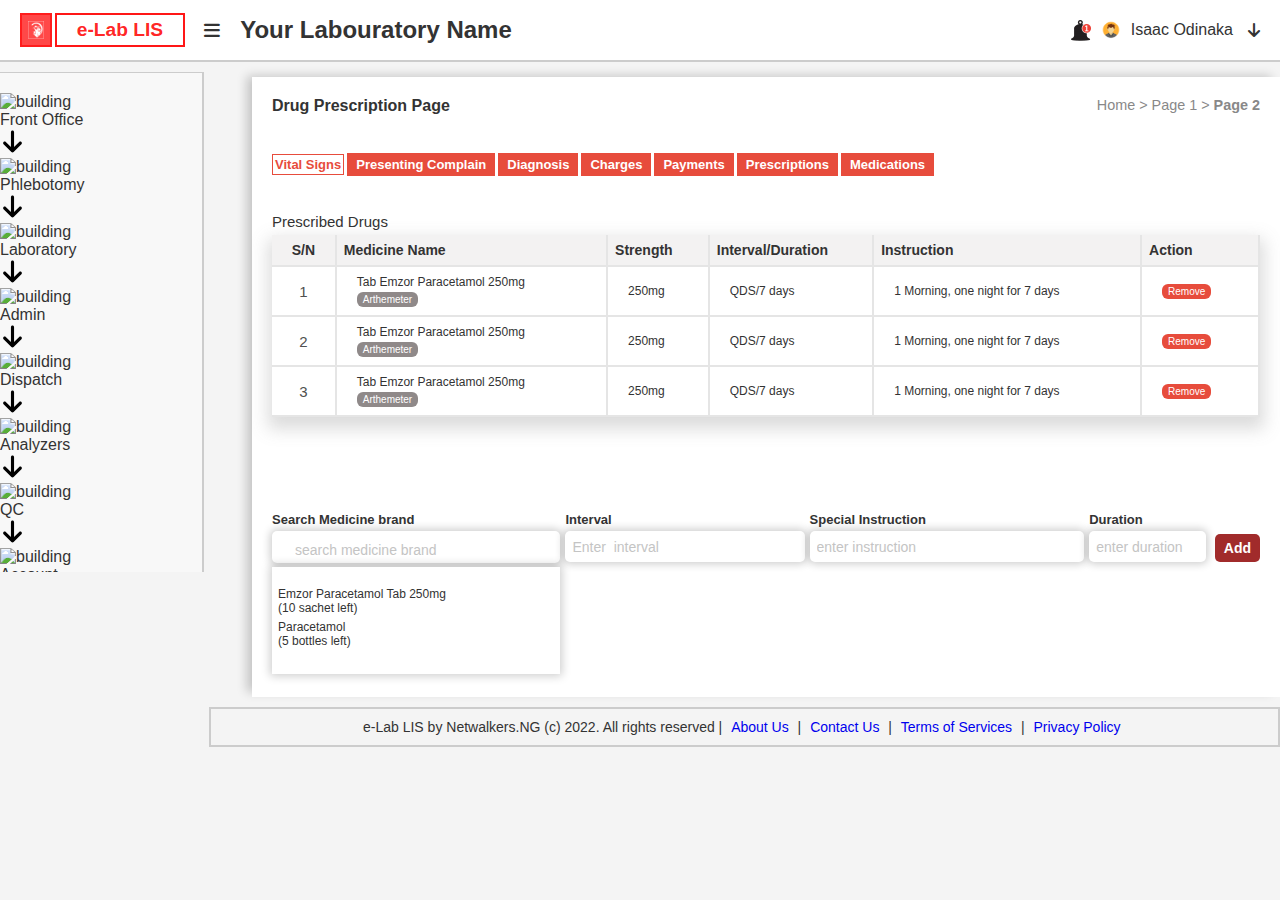
==== index.html @ 452c2407 "now" ====
<!DOCTYPE html>
<html lang="en">
<head>
    <meta charset="UTF-8">
    <meta name="viewport" content="width=device-width, initial-scale=1.0">
    <title>e-Lab LIS</title>
    <!-- FontAwesome icons -->
    <link rel="stylesheet" href="https://cdnjs.cloudflare.com/ajax/libs/font-awesome/6.0.0-beta3/css/all.min.css">
    <!-- Custom CSS -->
    <link rel="stylesheet" href="styles.css">
</head>
<body>
  <!-- Header section -->
    <header> 
        <div class="logo">
            <img src="images/logo box white.png" class="img">
            <span class="span">e-Lab LIS</span>
            <i class="fas fa-bars"></i>
            <div class="lab-name">Your Labouratory Name</div>
        </div>
        <div class="user-profile">
            <img src="images/bell.png" class="user-icon">
            <img src="images/avater.png" class="user-icon">
            <span class="user-name">Isaac Odinaka</span>
            <i class="fas fa-arrow-down"></i>
        </div>
    </header>

    <!-- Main container -->
    <div class="container">
      <!-- Sidebar navigation -->
        
        <!-- <aside>
            <nav>
                <ul>
                    <li>
                      <i class="fas fa-building"></i>
                      <a href="#">Front Office</a>
                      <i class="fas fa-arrow-down"></i>
                    </li>
                    <li>
                      <i class="fas fa-vector-square"></i>
                      <a href="#">Phlebotomy</a>
                        <i class="fas fa-arrow-down"></i>
                    </li>
                    <li>
                        <i class="fas fa-flask"></i>
                        <a href="#">Laboratory</a>
                        <i class="fas fa-arrow-down"></i>
                    </li>
                    <li>
                      <i class="fas fa-book-open"></i>
                      <a href="#">Admin</a>
                      <i class="fas fa-arrow-down"></i>
                    </li>
                    <li>
                      <i class="fas fa-motorcycle"></i>
                      <a href="#">Dispatch</a>
                      <i class="fas fa-arrow-down"></i>
                    </li>
                    <li>
                      <i class="fas fa-microscope"></i>
                      <a href="#">Analyzers</a>
                      <i class="fas fa-arrow-down"></i>
                    </li>
                    <li>
                      <i class="fas fa-check-double"></i>
                      <a href="#">QC</a>
                      <i class="fas fa-arrow-down"></i>
                    </li>
                    <li>
                      <i class="far fa-money-bill-alt"></i>
                      <a href="#">Account</a>
                      <i class="fas fa-arrow-down"></i>
                    </li>
                    <li>
                      <i class="fas fa-archive"></i>
                      <a href="#">Inventory</a>
                      <i class="fas fa-arrow-up"></i>
                    </li>
                </ul>
            </nav>
        </aside> -->
          
        <aside>
          <div class="nav-content">
            <div>
              <img src="./assets/building.svg" alt="building" />
              <p>Front Office</p>
            </div>
            <svg
              xmlns="http://www.w3.org/2000/svg"
              viewBox="0 0 384 512"
              width="25px"
              height="25px"
            >
              <path
                d="M169.4 470.6c12.5 12.5 32.8 12.5 45.3 0l160-160c12.5-12.5 12.5-32.8 0-45.3s-32.8-12.5-45.3 0L224 370.8 224 64c0-17.7-14.3-32-32-32s-32 14.3-32 32l0 306.7L54.6 265.4c-12.5-12.5-32.8-12.5-45.3 0s-12.5 32.8 0 45.3l160 160z"
              />
            </svg>
          </div>
          <div class="nav-content">
            <div>
              <img src="./assets/needle.svg" alt="building" />
              <p>Phlebotomy</p>
            </div>
            <svg
              xmlns="http://www.w3.org/2000/svg"
              viewBox="0 0 384 512"
              width="25px"
              height="25px"
            >
              <path
                d="M169.4 470.6c12.5 12.5 32.8 12.5 45.3 0l160-160c12.5-12.5 12.5-32.8 0-45.3s-32.8-12.5-45.3 0L224 370.8 224 64c0-17.7-14.3-32-32-32s-32 14.3-32 32l0 306.7L54.6 265.4c-12.5-12.5-32.8-12.5-45.3 0s-12.5 32.8 0 45.3l160 160z"
              />
            </svg>
          </div>
          <div class="nav-content">
            <div>
              <img src="./assets/flask-solid 1.svg" alt="building" />
              <p>Laboratory</p>
            </div>
            <svg
              xmlns="http://www.w3.org/2000/svg"
              viewBox="0 0 384 512"
              width="25px"
              height="25px"
            >
              <path
                d="M169.4 470.6c12.5 12.5 32.8 12.5 45.3 0l160-160c12.5-12.5 12.5-32.8 0-45.3s-32.8-12.5-45.3 0L224 370.8 224 64c0-17.7-14.3-32-32-32s-32 14.3-32 32l0 306.7L54.6 265.4c-12.5-12.5-32.8-12.5-45.3 0s-12.5 32.8 0 45.3l160 160z"
              />
            </svg>
          </div>
          <div class="nav-content">
            <div>
              <img src="./assets/book-open-solid 1.svg" alt="building" />
              <p>Admin</p>
            </div>
            <svg
              xmlns="http://www.w3.org/2000/svg"
              viewBox="0 0 384 512"
              width="25px"
              height="25px"
            >
              <path
                d="M169.4 470.6c12.5 12.5 32.8 12.5 45.3 0l160-160c12.5-12.5 12.5-32.8 0-45.3s-32.8-12.5-45.3 0L224 370.8 224 64c0-17.7-14.3-32-32-32s-32 14.3-32 32l0 306.7L54.6 265.4c-12.5-12.5-32.8-12.5-45.3 0s-12.5 32.8 0 45.3l160 160z"
              />
            </svg>
          </div>
          <div class="nav-content">
            <div>
              <img src="./assets/motorcycle-solid (1) 1.svg" alt="building" />
              <p>Dispatch</p>
            </div>
            <svg
              xmlns="http://www.w3.org/2000/svg"
              viewBox="0 0 384 512"
              width="25px"
              height="25px"
            >
              <path
                d="M169.4 470.6c12.5 12.5 32.8 12.5 45.3 0l160-160c12.5-12.5 12.5-32.8 0-45.3s-32.8-12.5-45.3 0L224 370.8 224 64c0-17.7-14.3-32-32-32s-32 14.3-32 32l0 306.7L54.6 265.4c-12.5-12.5-32.8-12.5-45.3 0s-12.5 32.8 0 45.3l160 160z"
              />
            </svg>
          </div>
          <div class="nav-content">
            <div>
              <img src="./assets/microscope-solid 1.svg" alt="building" />
              <p>Analyzers</p>
            </div>
            <svg
              xmlns="http://www.w3.org/2000/svg"
              viewBox="0 0 384 512"
              width="25px"
              height="25px"
            >
              <path
                d="M169.4 470.6c12.5 12.5 32.8 12.5 45.3 0l160-160c12.5-12.5 12.5-32.8 0-45.3s-32.8-12.5-45.3 0L224 370.8 224 64c0-17.7-14.3-32-32-32s-32 14.3-32 32l0 306.7L54.6 265.4c-12.5-12.5-32.8-12.5-45.3 0s-12.5 32.8 0 45.3l160 160z"
              />
            </svg>
          </div>
          <div class="nav-content">
            <div>
              <img src="./assets/check-double-solid 1.svg" alt="building" />
              <p>QC</p>
            </div>
            <svg
              xmlns="http://www.w3.org/2000/svg"
              viewBox="0 0 384 512"
              width="25px"
              height="25px"
            >
              <path
                d="M169.4 470.6c12.5 12.5 32.8 12.5 45.3 0l160-160c12.5-12.5 12.5-32.8 0-45.3s-32.8-12.5-45.3 0L224 370.8 224 64c0-17.7-14.3-32-32-32s-32 14.3-32 32l0 306.7L54.6 265.4c-12.5-12.5-32.8-12.5-45.3 0s-12.5 32.8 0 45.3l160 160z"
              />
            </svg>
          </div>
          <div class="nav-content">
            <div>
              <img src="./assets/money-bill-alt-regular 1.svg" alt="building" />
              <p>Account</p>
            </div>
            <svg
              xmlns="http://www.w3.org/2000/svg"
              viewBox="0 0 384 512"
              width="25px"
              height="25px"
            >
              <path
                d="M169.4 470.6c12.5 12.5 32.8 12.5 45.3 0l160-160c12.5-12.5 12.5-32.8 0-45.3s-32.8-12.5-45.3 0L224 370.8 224 64c0-17.7-14.3-32-32-32s-32 14.3-32 32l0 306.7L54.6 265.4c-12.5-12.5-32.8-12.5-45.3 0s-12.5 32.8 0 45.3l160 160z"
              />
            </svg>
          </div>
          <div class="nav-content">
            <div>
              <img src="./assets/archive-solid 1.svg" alt="building" />
              <p>Inventory</p>
            </div>
            <svg xmlns="http://www.w3.org/2000/svg" viewBox="0 0 384 512">
              <path
                d="M214.6 41.4c-12.5-12.5-32.8-12.5-45.3 0l-160 160c-12.5 12.5-12.5 32.8 0 45.3s32.8 12.5 45.3 0L160 141.2 160 448c0 17.7 14.3 32 32 32s32-14.3 32-32l0-306.7L329.4 246.6c12.5 12.5 32.8 12.5 45.3 0s12.5-32.8 0-45.3l-160-160z"
              />
            </svg>
          </div>
          <div class="bar"></div>
        </aside>

        <!-- Main content -->
        <main>
          <div class="content">
            <h1>Drug Prescription Page</h1>
            <div class="breadcrumb">
              <span>Home > Page 1 > </span><strong>Page 2</strong>
            </div>
          </div>

          <div class="select-options">
            <button>Vital Signs</button>
            <button>Presenting Complain</button>
            <button>Diagnosis</button>
            <button>Charges</button>
            <button>Payments</button>
            <button>Prescriptions</button>
            <button>Medications</button>
          </div>
  
          <div class="drug-table">
            <h4>Prescribed Drugs</h4>
            <table>
              <tr>
                <th>S/N</th>
                <th>Medicine Name</th>
                <th>Strength</th>
                <th>Interval/Duration</th>
                <th>Instruction</th>
                <th>Action</th>
              </tr>
              <tr>
                <td>1</td>
                <td class="medicine-name">
                  <p>Tab Emzor Paracetamol 250mg</p>
                  <button>Arthemeter</button>
                </td>
                <td>250mg</td>
                <td>QDS/7 days</td>
                <td>1 Morning, one night for 7 days</td>
                <td class="action">
                  <button>Remove</button>
                </td>
              </tr>
              <tr>
                <td>2</td>
                <td class="medicine-name">
                  <p>Tab Emzor Paracetamol 250mg</p>
                  <button>Arthemeter</button>
                </td>
                <td>250mg</td>
                <td>QDS/7 days</td>
                <td>1 Morning, one night for 7 days</td>
                <td class="action">
                  <button>Remove</button>
                </td>
              </tr>
              <tr>
                <td>3</td>
                <td class="medicine-name">
                  <p>Tab Emzor Paracetamol 250mg</p>
                  <button>Arthemeter</button>
                </td>
                <td>250mg</td>
                <td>QDS/7 days</td>
                <td>1 Morning, one night for 7 days</td>
                <td class="action">
                  <button>Remove</button>
                </td>
              </tr>
            </table>
          </div>

          <!-- <div class="add-prescription-form">
              <form>
                <div>
                  <div class="branding">Search Medicine brand</div>
                  <input type="text" placeholder="Search medicine brand" class="input-field-1" />
                  <div class="help-text">
                    <h4>Emzor Paracetamol Tab 250mg</h4>
                    <span>(10 sanchet left)</span>
                  </div>
                </div>
                <div>
                  <div class="branding">Interval</div>
                  <input type="text" placeholder="Enter interval" class="input-field-2" />
                </div>
                <div>
                  <div class="branding">Special Instruction</div>
                  <input type="text" placeholder="enter instruction" class="input-field-3" />
                </div>
                <div>
                  <div class="branding">Duration</div>
                  <input type="text" placeholder="enter brand" class="input-field-4" />
                </div>
                <div class="button">
                  <button type="button" class="add-btn">Add</button>
                </div>
              </form>
          </div> -->
          <div class="add-drug">
            <div>
              <p>Search Medicine brand</p>
              <input type="text" placeholder="search medicine brand" />
              <section>
                <div>
                  <p>Emzor Paracetamol Tab 250mg</p>
                  <p>(10 sachet left)</p>
                </div>
                <div>
                  <p>Paracetamol</p>
                  <p>(5 bottles left)</p>
                </div>
              </section>
            </div>
            <div>
              <p>Interval</p>
              <input type="text" placeholder="Enter  interval" />
            </div>
            <div>
              <p>Special Instruction</p>
              <input type="text" placeholder="enter instruction" />
            </div>
            <div>
              <p>Duration</p>
              <input type="text" placeholder="enter duration" />
            </div>
            <button>Add</button>
          </div>
          
        </main>

    </div>

    
    <footer>
      <p class="about">e-Lab LIS by Netwalkers.NG (c) 2022. All rights reserved | 
          <a href="#">About Us</a> | 
          <a href="#">Contact Us</a> | 
          <a href="#">Terms of Services</a> | 
          <a href="#">Privacy Policy</a>
      </p>
    </footer>
</body>
</html>


<!-- <aside>
  <div class="nav-content">
    <div>
      <img src="./assets/building.svg" alt="building" />
      <p>Front Office</p>
    </div>
    <svg
      xmlns="http://www.w3.org/2000/svg"
      viewBox="0 0 384 512"
      width="25px"
      height="25px"
    >
      <path
        d="M169.4 470.6c12.5 12.5 32.8 12.5 45.3 0l160-160c12.5-12.5 12.5-32.8 0-45.3s-32.8-12.5-45.3 0L224 370.8 224 64c0-17.7-14.3-32-32-32s-32 14.3-32 32l0 306.7L54.6 265.4c-12.5-12.5-32.8-12.5-45.3 0s-12.5 32.8 0 45.3l160 160z"
      />
    </svg>
  </div>
  <div class="nav-content">
    <div>
      <img src="./assets/needle.svg" alt="building" />
      <p>Phlebotomy</p>
    </div>
    <svg
      xmlns="http://www.w3.org/2000/svg"
      viewBox="0 0 384 512"
      width="25px"
      height="25px"
    >
      <path
        d="M169.4 470.6c12.5 12.5 32.8 12.5 45.3 0l160-160c12.5-12.5 12.5-32.8 0-45.3s-32.8-12.5-45.3 0L224 370.8 224 64c0-17.7-14.3-32-32-32s-32 14.3-32 32l0 306.7L54.6 265.4c-12.5-12.5-32.8-12.5-45.3 0s-12.5 32.8 0 45.3l160 160z"
      />
    </svg>
  </div>
  <div class="nav-content">
    <div>
      <img src="./assets/flask-solid 1.svg" alt="building" />
      <p>Laboratory</p>
    </div>
    <svg
      xmlns="http://www.w3.org/2000/svg"
      viewBox="0 0 384 512"
      width="25px"
      height="25px"
    >
      <path
        d="M169.4 470.6c12.5 12.5 32.8 12.5 45.3 0l160-160c12.5-12.5 12.5-32.8 0-45.3s-32.8-12.5-45.3 0L224 370.8 224 64c0-17.7-14.3-32-32-32s-32 14.3-32 32l0 306.7L54.6 265.4c-12.5-12.5-32.8-12.5-45.3 0s-12.5 32.8 0 45.3l160 160z"
      />
    </svg>
  </div>
  <div class="nav-content">
    <div>
      <img src="./assets/book-open-solid 1.svg" alt="building" />
      <p>Admin</p>
    </div>
    <svg
      xmlns="http://www.w3.org/2000/svg"
      viewBox="0 0 384 512"
      width="25px"
      height="25px"
    >
      <path
        d="M169.4 470.6c12.5 12.5 32.8 12.5 45.3 0l160-160c12.5-12.5 12.5-32.8 0-45.3s-32.8-12.5-45.3 0L224 370.8 224 64c0-17.7-14.3-32-32-32s-32 14.3-32 32l0 306.7L54.6 265.4c-12.5-12.5-32.8-12.5-45.3 0s-12.5 32.8 0 45.3l160 160z"
      />
    </svg>
  </div>
  <div class="nav-content">
    <div>
      <img src="./assets/motorcycle-solid (1) 1.svg" alt="building" />
      <p>Dispatch</p>
    </div>
    <svg
      xmlns="http://www.w3.org/2000/svg"
      viewBox="0 0 384 512"
      width="25px"
      height="25px"
    >
      <path
        d="M169.4 470.6c12.5 12.5 32.8 12.5 45.3 0l160-160c12.5-12.5 12.5-32.8 0-45.3s-32.8-12.5-45.3 0L224 370.8 224 64c0-17.7-14.3-32-32-32s-32 14.3-32 32l0 306.7L54.6 265.4c-12.5-12.5-32.8-12.5-45.3 0s-12.5 32.8 0 45.3l160 160z"
      />
    </svg>
  </div>
  <div class="nav-content">
    <div>
      <img src="./assets/microscope-solid 1.svg" alt="building" />
      <p>Analyzers</p>
    </div>
    <svg
      xmlns="http://www.w3.org/2000/svg"
      viewBox="0 0 384 512"
      width="25px"
      height="25px"
    >
      <path
        d="M169.4 470.6c12.5 12.5 32.8 12.5 45.3 0l160-160c12.5-12.5 12.5-32.8 0-45.3s-32.8-12.5-45.3 0L224 370.8 224 64c0-17.7-14.3-32-32-32s-32 14.3-32 32l0 306.7L54.6 265.4c-12.5-12.5-32.8-12.5-45.3 0s-12.5 32.8 0 45.3l160 160z"
      />
    </svg>
  </div>
  <div class="nav-content">
    <div>
      <img src="./assets/check-double-solid 1.svg" alt="building" />
      <p>QC</p>
    </div>
    <svg
      xmlns="http://www.w3.org/2000/svg"
      viewBox="0 0 384 512"
      width="25px"
      height="25px"
    >
      <path
        d="M169.4 470.6c12.5 12.5 32.8 12.5 45.3 0l160-160c12.5-12.5 12.5-32.8 0-45.3s-32.8-12.5-45.3 0L224 370.8 224 64c0-17.7-14.3-32-32-32s-32 14.3-32 32l0 306.7L54.6 265.4c-12.5-12.5-32.8-12.5-45.3 0s-12.5 32.8 0 45.3l160 160z"
      />
    </svg>
  </div>
  <div class="nav-content">
    <div>
      <img src="./assets/money-bill-alt-regular 1.svg" alt="building" />
      <p>Account</p>
    </div>
    <svg
      xmlns="http://www.w3.org/2000/svg"
      viewBox="0 0 384 512"
      width="25px"
      height="25px"
    >
      <path
        d="M169.4 470.6c12.5 12.5 32.8 12.5 45.3 0l160-160c12.5-12.5 12.5-32.8 0-45.3s-32.8-12.5-45.3 0L224 370.8 224 64c0-17.7-14.3-32-32-32s-32 14.3-32 32l0 306.7L54.6 265.4c-12.5-12.5-32.8-12.5-45.3 0s-12.5 32.8 0 45.3l160 160z"
      />
    </svg>
  </div>
  <div class="nav-content">
    <div>
      <img src="./assets/archive-solid 1.svg" alt="building" />
      <p>Inventory</p>
    </div>
    <svg xmlns="http://www.w3.org/2000/svg" viewBox="0 0 384 512">
      <path
        d="M214.6 41.4c-12.5-12.5-32.8-12.5-45.3 0l-160 160c-12.5 12.5-12.5 32.8 0 45.3s32.8 12.5 45.3 0L160 141.2 160 448c0 17.7 14.3 32 32 32s32-14.3 32-32l0-306.7L329.4 246.6c12.5 12.5 32.8 12.5 45.3 0s12.5-32.8 0-45.3l-160-160z"
      />
    </svg>
  </div>
  <div class="bar"></div>
</aside> -->

<!-- .nav-content > div {
  display: flex;
  justify-content: flex-start;
  align-items: center;
  gap: 25px;
}
.nav-content > div > img {
  width: 25px;
  object-fit: contain;
}
.nav-content > div > p{
  font: 500 26px "Roboto", sans-serif;
  text-transform: capitalize;
  color: var(--main_color);
}
.nav-content > svg{
  margin-right: 15px;
  width: 20px;
  height: 20px;
  fill: var(--main_color);
}
.nav-content:nth-of-type(9) > div > p {
  text-decoration: underline;
  text-underline-offset: 10px;
  text-decoration-color: var(--tertiary_color);
}
.bar{
  width: 9px;
  height: 547px;
  background-color: var(--secondary_color);
  position: absolute;
  top: 55px;
  right: 7px;
} -->

<!-- <section class="blank-container">
  <div class="blank-heading">
    <svg
      xmlns="http://www.w3.org/2000/svg"
      viewBox="0 0 448 512"
      width="20px"
      height="20px"
      class="sideNav"
    >
      <path
        d="M0 96C0 78.3 14.3 64 32 64l384 0c17.7 0 32 14.3 32 32s-14.3 32-32 32L32 128C14.3 128 0 113.7 0 96zM0 256c0-17.7 14.3-32 32-32l384 0c17.7 0 32 14.3 32 32s-14.3 32-32 32L32 288c-17.7 0-32-14.3-32-32zM448 416c0 17.7-14.3 32-32 32L32 448c-17.7 0-32-14.3-32-32s14.3-32 32-32l384 0c17.7 0 32 14.3 32 32z"
      />
    </svg>
    <p>Drug Prescription Page</p>
    <div>
      <p>Home</p>
      <svg xmlns="http://www.w3.org/2000/svg" viewBox="0 0 448 512">
        <path
          d="M438.6 278.6c12.5-12.5 12.5-32.8 0-45.3l-160-160c-12.5-12.5-32.8-12.5-45.3 0s-12.5 32.8 0 45.3L338.8 224 32 224c-17.7 0-32 14.3-32 32s14.3 32 32 32l306.7 0L233.4 393.4c-12.5 12.5-12.5 32.8 0 45.3s32.8 12.5 45.3 0l160-160z"
        />
      </svg>
      <p>Page 1</p>
      <svg xmlns="http://www.w3.org/2000/svg" viewBox="0 0 448 512">
        <path
          d="M438.6 278.6c12.5-12.5 12.5-32.8 0-45.3l-160-160c-12.5-12.5-32.8-12.5-45.3 0s-12.5 32.8 0 45.3L338.8 224 32 224c-17.7 0-32 14.3-32 32s14.3 32 32 32l306.7 0L233.4 393.4c-12.5 12.5-12.5 32.8 0 45.3s32.8 12.5 45.3 0l160-160z"
        />
      </svg>
      <p>Page 2</p>
    </div>
  </div>
  <div class="select-options">
    <button>Vital Signs</button>
    <button>Presenting Complain</button>
    <button>Diagnosis</button>
    <button>Charges</button>
    <button>Payments</button>
    <button>Prescriptions</button>
    <button>Medications</button>
  </div>
  <div class="drug-table">
    <h4>Prescribed Drugs</h4>
    <table>
      <tr>
        <th>S/N</th>
        <th>Medicine Name</th>
        <th>Strength</th>
        <th>Interval/Duration</th>
        <th>Instruction</th>
        <th>Action</th>
      </tr>
      <tr>
        <td>1</td>
        <td class="medicine-name">
          <p>Tab Emzor Paracetamol 250mg</p>
          <button>Arthemeter</button>
        </td>
        <td>250mg</td>
        <td>QDS/7 days</td>
        <td>1 Morning, one night for 7 days</td>
        <td class="action">
          <button>Remove</button>
        </td>
      </tr>
      <tr>
        <td>2</td>
        <td class="medicine-name">
          <p>Tab Emzor Paracetamol 250mg</p>
          <button>Arthemeter</button>
        </td>
        <td>250mg</td>
        <td>QDS/7 days</td>
        <td>1 Morning, one night for 7 days</td>
        <td class="action">
          <button>Remove</button>
        </td>
      </tr>
      <tr>
        <td>3</td>
        <td class="medicine-name">
          <p>Tab Emzor Paracetamol 250mg</p>
          <button>Arthemeter</button>
        </td>
        <td>250mg</td>
        <td>QDS/7 days</td>
        <td>1 Morning, one night for 7 days</td>
        <td class="action">
          <button>Remove</button>
        </td>
      </tr>
    </table>
  </div>
  <div class="add-drug">
    <div>
      <p>Search Medicine brand</p>
      <input type="text" placeholder="search medicine brand" />
      <section>
        <div>
          <p>Emzor Paracetamol Tab 250mg</p>
          <p>(10 sachet left)</p>
        </div>
        <div>
          <p>Paracetamol</p>
          <p>(5 bottles left)</p>
        </div>
      </section>
    </div>
    <div>
      <p>Interval</p>
      <input type="text" placeholder="Enter  interval" />
    </div>
    <div>
      <p>Special Instruction</p>
      <input type="text" placeholder="enter instruction" />
    </div>
    <div>
      <p>Duration</p>
      <input type="text" placeholder="enter duration" />
    </div>
    <button>Add</button>
  </div>
</section> -->
---- styles.css ----
*{
    margin: 0;
    padding: 0;
    box-sizing: border-box;
}

body {
    font-family: Arial, sans-serif;
    background-color: #f4f4f4;
    color: #333;
    height: fit-content;
}

/* Header section */
header {
    display: flex;
    justify-content: space-between;
    align-items: center;
    padding: 10px 20px;
    background-color: #fff;
    border-bottom: 2px solid #ccc;
}

.logo {
    display: flex;
    align-items: center;
    height: 40px;
}

.logo img.img {
    width: 32px;
    margin-right: 3px;
    border: 2px solid rgba(255, 0, 0, 0.589);
    padding: 6px;
    background-color: rgba(255, 0, 0, 0.719);
    color:white;
}

.logo .span {
    font-size: 1.2em;
    font-weight: bold;
    margin-right: 1em;
    width: 130px;
    text-align: center;
    border: 2px solid rgba(255, 0, 0, 0.911);
    padding: 4px;
    color:rgba(255, 0, 0, 0.87);
}

.logo .fas.fa-bars {
    font-size: 18px;
    cursor: pointer;
}

.logo .lab-name {
    display: block;
    font-size: 1.5em;
    font-weight: bold;
    margin-left: 20px;
}

.user-profile {
    display: flex;
    align-items: center;
    height: 40px;
}

.user-profile .user-icon {
    margin-right: 10px;
    width: 20px;
}

.user-profile .user-name {
    margin-right: 10px;
}

.user-profile .fas.fa-arrow-down {
    margin-left: 5px;
    cursor: pointer;
}

/* Mobile view for Header section */
@media screen and (max-width: 720px) {
    header {
        flex-direction: column;
        align-items: flex-start;
    }

    .logo {
        justify-content: space-between;
        width: 100%;
    }

    .logo .lab-name {
        display: none;
    }

    .user-profile {
        justify-content: space-between;
        width: 100%;
        margin-top: 10px;
    }

    .user-profile .user-icon {
        width: 25px;
    }

    .user-profile .user-name {
        font-size: 14px;
    }

    .logo img.img {
        width: 30px;
    }

    .logo .span {
        font-size: 16px;
    }
}


/* Container section */
.container {
    display: flex;
    justify-content: space-between;
}

aside {
    width: 204px;
    border-right: 2px solid #ccc;
    background-color: #f8f8f8;
    padding: 20px 0;
    margin-top: 10px;
    margin-right: 8px;
    border-top: 1px solid #ccc;
    height: 500px;
    overflow-y: auto;
}

aside ul {
    list-style: none;
    padding: 0;
    margin: 0;
}

li {
    display: flex;
    align-items: center;
}

nav ul li {
    padding: 15px 20px;
    cursor: pointer;
    font-size: 1.1em;
    font-weight: bold;
}

nav ul li a {
    text-decoration: none;
    color: #333;
    display: block;
    width: 100%;
    margin: 0 10px;
}

nav ul li a:hover {
    border-bottom: 3px solid #b22222;
    font-weight: bold;   
}

nav ul li:hover {
    color: red;
}

main {
    
    /* flex: 1; */
    background-color: #fff;
    margin-top: 15px;
    padding: 20px;
    box-shadow: -7px -3px 10px -2px rgba(0, 0, 0, 0.2);
    /* border-left: 2px solid #ccc;
    border-top: 2px solid #ccc; */
    height: 620px;
    width: 1028px;
    /* display: flex;
    flex-direction: column;
    justify-content: flex-start; */
    
    /* box-shadow: 0 0 10px rgba(0, 0, 0, 0.1); */
}
/* main {
    flex: 1;
    display: flex;
    justify-content: space-between;
    padding: 20px;
    background-color: #fff;
    margin-top: 10px;
    border-left: 2px solid #ccc;
    border-top: 2px solid #ccc;
} */

h1 {
    font-size: 1em;
    text-align: center;
    color: #333;
}

.breadcrumb {
    font-size: 0.9em;
    color: #888;
    margin-bottom: 10px;
}

/* .sp {
    font-weight: 900;
} */

.content {
    /* font-size: 0.7em; */
    display: flex;
    justify-content: space-between;
    margin-bottom: 30px;
}


/* Mobile view for container side */
@media screen and (max-width: 600px) {
    .container {
        flex-direction: column;
        width: 100%;
        
    }

    aside {
        width: 100%;
        margin-bottom: 20px;
        padding: 20px;
        height: 400px;
        margin-bottom: 3px;
        border-bottom: 2px solid #ccc;
    }

    main {
        width: 100%;
        border-left: 0px;
        border-bottom: 1px solid #ccc;
    }

    nav ul li {
        justify-content: space-between;
    }

    aside ul li i {
        margin-right: 10px;
    }

    nav ul li a {
        width: 40%;
    }

    .breadcrumb {
        display: flex;
        flex-wrap: wrap;
        font-size: 14px;
    }

    .breadcrumb span {
        margin-right: 5px;
    }

    .sp {
        font-weight: 750;
    }
}


/* Footer section */
footer {
    padding: 10px;
    text-align: center;
    border-top: 1px solid #ccc;
    /* position: relative; */
    float: right;
    width: 83.7%;
    border: 2px solid #ccc;
    margin-top: 10px;
    margin-bottom: 10px;
}

footer p {
    margin: 0;
    font-size: 14px;
}

footer a {
    text-decoration: none;
    margin: 0 5px;
}

/* Mobile view for Footer section */
@media screen and (max-width: 1000px) {
    footer p {
        font-size: 12px;
        line-height: 1.5;
    }

    footer {
        width: 100%;
        border-left: 0px;
        border-right: 0px;
    }

    footer p a {
        display: inline-block;
        margin-top: 5px;
        font-size: 12px;
    }
}



/* main {
    flex: 1;
    display: flex;
    justify-content: space-between;
    padding: 20px;
    background-color: #fff;
    margin-top: 10px;
    border-left: 2px solid #ccc;
    border-top: 2px solid #ccc;
} */
/* main {
    
    flex: 1;
    background-color: #fff;
    margin-top: 10px;
    padding: 20px;
    border-left: 2px solid #ccc;
    border-top: 2px solid #ccc;
    
}

h1 {
    font-size: 1em;
    text-align: center;
    color: #333;
} */

/* .breadcrumb {
    margin-bottom: 20px;
    color: #666;
} */




/* table {
    width: 98%;
    border-collapse: collapse;
    margin-bottom: 80px;

}

tbody {
    box-shadow: 0px 0px 36px 0px #00000040;
}

th, td {
    border: 3px solid #F3F2F2;
    padding: 10px;
    text-align: left;
    
}

td {
    font-size: 0.8em;
    font-weight: 700;
    padding: 15px;
    
}

th {
    background-color: #F3F2F2;
    font-weight: 750;
    font-size: 0.9em;
}

td div{
    background-color: #f4f4f4;
    padding: 2px;
    width: 79px;
    border-radius: 8px;
    margin-top: 4px;
}

.remove-btn {
    background-color: #e74c3c;
    color: white;
    border: none;
    border-radius: 8px;
    padding: 5px 10px;
    cursor: pointer;
    font-size: 0.8em;
} */





/* .prescription-table {
    margin-bottom: 20px;
} */



.select-options{
    display: flex ;
    justify-content: flex-start;
    align-items: center;
    gap: 3px;
    flex-wrap: wrap;
    margin-bottom: 37px;
}

.select-options > button{
    background-color: #e74c3c;
    color: #fff;
    padding: 3px 8px;
    border: none;
    font: 700 13px "Roboto", sans-serif;
    cursor: pointer;
    border: 1px solid #e74c3c;
    text-overflow: ellipsis;
}

.select-options >button:nth-child(1){
    background-color: #fff;
    color: #e74c3c;
    border: 1px solid #e74c3c;
    padding: 2px;
}


/*table*/

.drug-table {
    width: 100%;
    display: flex;
    flex-direction: column;
    justify-content: flex-start;
    align-items: flex-start;
    gap: 5px;
    margin-bottom: 95px;
}

.drug-table > h4{
    font: 500 15px "Roboto", sans-serif;
    
}

.drug-table > table{
    width: 100%;
    border: 0;
    border-collapse: collapse;
    color: var(--main_color);
    /* box-shadow: 0px 0px 36px 0px #00000040; */
    box-shadow: 0px 8px 16px 4px rgba(117, 116, 116, 0.25);
    overflow-x: auto;
}

tr, th, td{
    border: 2px solid #E5E5E5;
    border-top: none;
    border-left: none;
}

th:nth-last-child(1), td:nth-last-child(1){
    border-right: 1px solid transparent;
}

th {
    background-color: #F3F2F2;
    padding: 7px;
    text-align: left;
    font: 900 14px "Roboto", sans-serif;
}

th:nth-child(1) {
    text-align: center;
}

td {
    padding: 8px 20px;
    font: 500 12px "Roboto", sans-serif;
}

.medicine-name > p {
    margin-bottom: 3px;
}

.medicine-name > button, .action > button {
    color: #fff;
    background-color: #8F8989;
    font: 500 10px "Roboto", sans-serif;
    border: 0;
    outline: none;
    padding: 2px 6px;
    border-radius: 6px;
}

.action > button {
    background-color: #e74c3c;
    cursor: pointer;
}

td:nth-child(1) {
    color: #505050;
    font: 500 15px "Roboto", sans-serif;
    text-align: center;
}



  /* .blank-container{
    width: 1028px;
    height: 620px;
    padding: 21px;
    box-shadow: -7px -3px 10px -2px rgba(0, 0, 0, 0.2);
    display: flex;
    flex-direction: column;
    justify-content: flex-start;
    align-items: flex-start;
} */
/* blank page heading */
/* .blank-container > .blank-heading {
    width: 100%;
    display: flex;
    justify-content: space-between;
    align-items: center;
    margin-bottom: 37px;
}
.blank-container > .blank-heading > svg {
    display: none;
}
.blank-container > .blank-heading > p{
    font: 900 24px "Roboto", sans-serif;
    color: var(--main_color);
    text-transform: capitalize;
}
.blank-container > .blank-heading > div{
    display: flex;
    justify-content: flex-start;
    align-items: center;
    gap: 10px;
}
.blank-container > .blank-heading > div > p{
    font: 900 18px "Roboto", sans-serif;
    color: var(--secondary_color);
    text-transform: capitalize;
}
.blank-container > .blank-heading > div > p:last-child{
    color: var(--main_color);
}
.blank-container > .blank-heading > div > svg{
    width: 15px;
    height: 15px;
    fill: var(--secondary_color);
} */
/* select buttons */
/* .blank-container > .select-options{
    display: flex ;
    justify-content: flex-start;
    align-items: center;
    gap: 3px;
    flex-wrap: wrap;
    margin-bottom: 40px;
}
.blank-container > .select-options > button{
    padding: 3px 8px;
    background-color: var(--tertiary_color);
    color: #fff;
    border: 1px solid var(--tertiary_color);
    font: 700 13px "Roboto", sans-serif;
    cursor: pointer;
    outline: none;
    white-space: nowrap;
    overflow: hidden;
    text-overflow: ellipsis;
}
.blank-container > .select-options >button:nth-child(1){
    background-color: #fff;
    color: var(--tertiary_color);
} */
/* table */
/* .blank-container > .drug-table{
    width: 100%;
    display: flex;
    flex-direction: column;
    justify-content: flex-start;
    align-items: flex-start;
    gap: 5px;
    margin-bottom: 95px;
}
.blank-container > .drug-table > h4{
    font: 500 15px "Roboto", sans-serif;
    color: var(--main_color);
}
.blank-container > .drug-table > table{
    width: 100%;
    border: 0;
    border-collapse: collapse;
    color: var(--main_color);
    box-shadow: 0px 8px 16px 4px rgba(117, 116, 116, 0.25);
    overflow-x: auto;
}
tr, th, td{
    border: 2px solid #E5E5E5;
    border-top: none;
    border-left: none;
}
th:nth-last-child(1), td:nth-last-child(1){
    border-right: 1px solid transparent;
}
th {
    background-color: #F3F2F2;
    padding: 7px;
    text-align: left;
    font: 900 14px "Roboto", sans-serif;
}
th:nth-child(1){
    text-align: center;
}
td{
    padding: 8px 20px;
    font: 500 12px "Roboto", sans-serif;
}
.medicine-name > p{
    margin-bottom: 3px;
}
.medicine-name > button, .action > button{
    color: #fff;
    background-color: #8F8989;
    font: 500 10px "Roboto", sans-serif;
    border: 0;
    outline: none;
    padding: 2px 6px;
    border-radius: 6px;
}
.action > button {
    background-color: var(--tertiary_color);
    cursor: pointer;
}
td:nth-child(1){
    color: #505050;
    font: 500 15px "Roboto", sans-serif;
    text-align: center;
} */

/* Add drug section */
.add-drug {
    width: 100%;
    display: flex;
    justify-content: flex-start;
    align-items: flex-start;
    gap: 5px;
}

.add-drug > div {
    display: flex;
    flex-direction: column;
    justify-content: flex-start;
    align-items: flex-start;
    gap: 4px;
}

.add-drug > div > p {
    font: 900 13px "Roboto", sans-serif;
}

.add-drug > div:nth-child(1) {
    width: 29.2%;
}
.add-drug > div:nth-child(2) {
    width: 24.2%;
}
.add-drug > div:nth-child(3) {
    width: 27.8%;
}
.add-drug > div:nth-child(4) {
    width: 11.8%;
}
.add-drug > div > input{
    width: 100%;
    padding: 10px 10px 5px 23px;
    border: 0;
    outline: none;
    border-radius: 5px;
    background-color: #fff;
    box-shadow: 0px 0px 9px 2px rgba(0, 0, 0, 0.2);
    font: 500 15px "Roboto", sans-serif;
}
.add-drug > div > input:nth-last-child(1){
    padding: 7px;  
}
.add-drug > div > ::placeholder{
    color: #C4C4C4;
    font: 300 14px "Roboto", sans-serif;
}
.add-drug > button {
    font: 900 14px "Roboto", sans-serif;
    color: #fff;
    background-color: #A12B2B;
    padding: 6px 9px;
    border: 1px solid var(--tertiary_color);
    border-radius: 5px;
    margin-left: 4px;
    cursor: pointer;
    margin-top: 22px;
}
.add-drug > div > section{
    width: 100%;
    height: 107px;
    background-color: #fff;
    padding: 20px 6px 5px;
    box-shadow: 0px 0px 9px 2px rgba(0, 0, 0, 0.2);
    display: flex;
    flex-direction: column;
    justify-content: flex-start;
    align-items: flex-start;
    gap: 5px;
}

.add-drug > div > section > div{
    display: flex;
    flex-direction: column;
    justify-content: flex-start;
    align-items: flex-start;
    font: 400 12px "Roboto", sans-serif;
    color: var(--main_color);
}
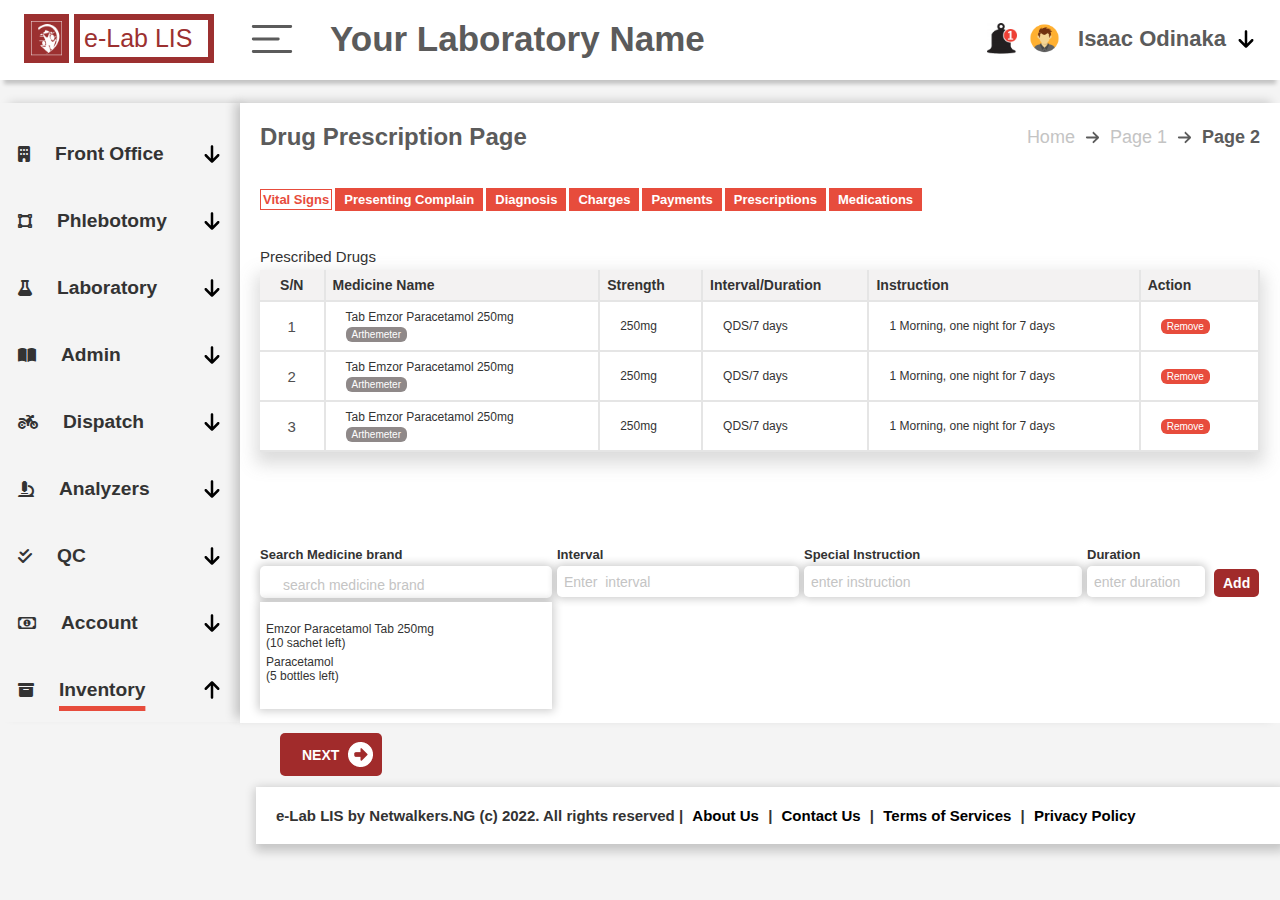
==== commit ff8fe408: "Recently" ====
--- a/index.html
+++ b/index.html
@@ -9,83 +9,66 @@
     <!-- Custom CSS -->
     <link rel="stylesheet" href="styles.css">
 </head>
-<body>
-  <!-- Header section -->
-    <header> 
-        <div class="logo">
-            <img src="images/logo box white.png" class="img">
-            <span class="span">e-Lab LIS</span>
-            <i class="fas fa-bars"></i>
-            <div class="lab-name">Your Labouratory Name</div>
+<body>   
+    <header class="top-header">
+      <section>
+        <div class="span">
+        <img src="images/logo box white.png">
+        <h1>e-Lab LIS</h1>
         </div>
-        <div class="user-profile">
-            <img src="images/bell.png" class="user-icon">
-            <img src="images/avater.png" class="user-icon">
-            <span class="user-name">Isaac Odinaka</span>
-            <i class="fas fa-arrow-down"></i>
-        </div>
+
+        <svg
+          width="50px"
+          height="50px"
+          viewBox="0 0 24.00 24.00"
+          fill="none"
+          xmlns="http://www.w3.org/2000/svg"
+          stroke="#5B5B5B"
+        >
+          <g id="SVGRepo_bgCarrier" stroke-width="0"></g>
+          <g
+            id="SVGRepo_tracerCarrier"
+            stroke-linecap="round"
+            stroke-linejoin="round"
+            stroke="#5B5B5B"
+            stroke-width="0.096"
+          ></g>
+          <g id="SVGRepo_iconCarrier">
+            <path
+              d="M3 12H15M3 6H21M3 18H21"
+              stroke="#5B5B5B"
+              stroke-width="1.3679999999999999"
+              stroke-linecap="round"
+              stroke-linejoin="round"
+            ></path>
+          </g>
+        </svg>
+        <h2>Your Laboratory Name</h2>
+      </section>
+      <section>
+        <img src="images/bell.png" class="user-icon">
+        <img src="images/avater.png" class="user-icon">
+        <p>Isaac Odinaka</p>
+        <svg
+          xmlns="http://www.w3.org/2000/svg"
+          viewBox="0 0 384 512"
+          width="20px"
+          height="20px"
+        >
+          <path
+            d="M169.4 470.6c12.5 12.5 32.8 12.5 45.3 0l160-160c12.5-12.5 12.5-32.8 0-45.3s-32.8-12.5-45.3 0L224 370.8 224 64c0-17.7-14.3-32-32-32s-32 14.3-32 32l0 306.7L54.6 265.4c-12.5-12.5-32.8-12.5-45.3 0s-12.5 32.8 0 45.3l160 160z"
+          />
+        </svg>
+      </section>
     </header>
 
     <!-- Main container -->
     <div class="container">
-      <!-- Sidebar navigation -->
-        
-        <!-- <aside>
-            <nav>
-                <ul>
-                    <li>
-                      <i class="fas fa-building"></i>
-                      <a href="#">Front Office</a>
-                      <i class="fas fa-arrow-down"></i>
-                    </li>
-                    <li>
-                      <i class="fas fa-vector-square"></i>
-                      <a href="#">Phlebotomy</a>
-                        <i class="fas fa-arrow-down"></i>
-                    </li>
-                    <li>
-                        <i class="fas fa-flask"></i>
-                        <a href="#">Laboratory</a>
-                        <i class="fas fa-arrow-down"></i>
-                    </li>
-                    <li>
-                      <i class="fas fa-book-open"></i>
-                      <a href="#">Admin</a>
-                      <i class="fas fa-arrow-down"></i>
-                    </li>
-                    <li>
-                      <i class="fas fa-motorcycle"></i>
-                      <a href="#">Dispatch</a>
-                      <i class="fas fa-arrow-down"></i>
-                    </li>
-                    <li>
-                      <i class="fas fa-microscope"></i>
-                      <a href="#">Analyzers</a>
-                      <i class="fas fa-arrow-down"></i>
-                    </li>
-                    <li>
-                      <i class="fas fa-check-double"></i>
-                      <a href="#">QC</a>
-                      <i class="fas fa-arrow-down"></i>
-                    </li>
-                    <li>
-                      <i class="far fa-money-bill-alt"></i>
-                      <a href="#">Account</a>
-                      <i class="fas fa-arrow-down"></i>
-                    </li>
-                    <li>
-                      <i class="fas fa-archive"></i>
-                      <a href="#">Inventory</a>
-                      <i class="fas fa-arrow-up"></i>
-                    </li>
-                </ul>
-            </nav>
-        </aside> -->
-          
+      <!-- Sidebar navigation -->              
         <aside>
           <div class="nav-content">
             <div>
-              <img src="./assets/building.svg" alt="building" />
+              <i class="fas fa-building"></i>
               <p>Front Office</p>
             </div>
             <svg
@@ -101,7 +84,7 @@
           </div>
           <div class="nav-content">
             <div>
-              <img src="./assets/needle.svg" alt="building" />
+              <i class="fas fa-vector-square"></i>
               <p>Phlebotomy</p>
             </div>
             <svg
@@ -117,7 +100,7 @@
           </div>
           <div class="nav-content">
             <div>
-              <img src="./assets/flask-solid 1.svg" alt="building" />
+              <i class="fas fa-flask"></i>
               <p>Laboratory</p>
             </div>
             <svg
@@ -133,7 +116,7 @@
           </div>
           <div class="nav-content">
             <div>
-              <img src="./assets/book-open-solid 1.svg" alt="building" />
+              <i class="fas fa-book-open"></i>
               <p>Admin</p>
             </div>
             <svg
@@ -149,7 +132,7 @@
           </div>
           <div class="nav-content">
             <div>
-              <img src="./assets/motorcycle-solid (1) 1.svg" alt="building" />
+              <i class="fas fa-motorcycle"></i>
               <p>Dispatch</p>
             </div>
             <svg
@@ -165,7 +148,7 @@
           </div>
           <div class="nav-content">
             <div>
-              <img src="./assets/microscope-solid 1.svg" alt="building" />
+              <i class="fas fa-microscope"></i>
               <p>Analyzers</p>
             </div>
             <svg
@@ -181,7 +164,7 @@
           </div>
           <div class="nav-content">
             <div>
-              <img src="./assets/check-double-solid 1.svg" alt="building" />
+              <i class="fas fa-check-double"></i>
               <p>QC</p>
             </div>
             <svg
@@ -197,7 +180,7 @@
           </div>
           <div class="nav-content">
             <div>
-              <img src="./assets/money-bill-alt-regular 1.svg" alt="building" />
+              <i class="far fa-money-bill-alt"></i>
               <p>Account</p>
             </div>
             <svg
@@ -213,7 +196,7 @@
           </div>
           <div class="nav-content">
             <div>
-              <img src="./assets/archive-solid 1.svg" alt="building" />
+              <i class="fas fa-archive"></i>
               <p>Inventory</p>
             </div>
             <svg xmlns="http://www.w3.org/2000/svg" viewBox="0 0 384 512">
@@ -222,15 +205,38 @@
               />
             </svg>
           </div>
-          <div class="bar"></div>
+          <!-- <div class="bar"></div> -->
         </aside>
 
         <!-- Main content -->
         <main>
-          <div class="content">
-            <h1>Drug Prescription Page</h1>
-            <div class="breadcrumb">
-              <span>Home > Page 1 > </span><strong>Page 2</strong>
+          <div class="blank-heading">
+            <!-- <svg
+              xmlns="http://www.w3.org/2000/svg"
+              viewBox="0 0 448 512"
+              width="20px"
+              height="20px"
+              class="sideNav"
+            >
+              <path
+                d="M0 96C0 78.3 14.3 64 32 64l384 0c17.7 0 32 14.3 32 32s-14.3 32-32 32L32 128C14.3 128 0 113.7 0 96zM0 256c0-17.7 14.3-32 32-32l384 0c17.7 0 32 14.3 32 32s-14.3 32-32 32L32 288c-17.7 0-32-14.3-32-32zM448 416c0 17.7-14.3 32-32 32L32 448c-17.7 0-32-14.3-32-32s14.3-32 32-32l384 0c17.7 0 32 14.3 32 32z"
+              />
+            </svg> -->
+            <p>Drug Prescription Page</p>
+            <div>
+              <p>Home</p>
+              <svg xmlns="http://www.w3.org/2000/svg" viewBox="0 0 448 512">
+                <path
+                  d="M438.6 278.6c12.5-12.5 12.5-32.8 0-45.3l-160-160c-12.5-12.5-32.8-12.5-45.3 0s-12.5 32.8 0 45.3L338.8 224 32 224c-17.7 0-32 14.3-32 32s14.3 32 32 32l306.7 0L233.4 393.4c-12.5 12.5-12.5 32.8 0 45.3s32.8 12.5 45.3 0l160-160z"
+                />
+              </svg>
+              <p>Page 1</p>
+              <svg xmlns="http://www.w3.org/2000/svg" viewBox="0 0 448 512">
+                <path
+                  d="M438.6 278.6c12.5-12.5 12.5-32.8 0-45.3l-160-160c-12.5-12.5-32.8-12.5-45.3 0s-12.5 32.8 0 45.3L338.8 224 32 224c-17.7 0-32 14.3-32 32s14.3 32 32 32l306.7 0L233.4 393.4c-12.5 12.5-12.5 32.8 0 45.3s32.8 12.5 45.3 0l160-160z"
+                />
+              </svg>
+              <p>Page 2</p>
             </div>
           </div>
 
@@ -358,315 +364,19 @@
 
     </div>
 
-    
+    <div class="button-section">
+      <button>
+        <p>Next</p>
+        <img src="./images/arrow.png" />
+      </button>
+    </div>
     <footer>
       <p class="about">e-Lab LIS by Netwalkers.NG (c) 2022. All rights reserved | 
-          <a href="#">About Us</a> | 
-          <a href="#">Contact Us</a> | 
-          <a href="#">Terms of Services</a> | 
-          <a href="#">Privacy Policy</a>
+        <a href="#">About Us</a> | 
+        <a href="#">Contact Us</a> | 
+        <a href="#">Terms of Services</a> | 
+        <a href="#">Privacy Policy</a>
       </p>
     </footer>
 </body>
-</html>
-
-
-<!-- <aside>
-  <div class="nav-content">
-    <div>
-      <img src="./assets/building.svg" alt="building" />
-      <p>Front Office</p>
-    </div>
-    <svg
-      xmlns="http://www.w3.org/2000/svg"
-      viewBox="0 0 384 512"
-      width="25px"
-      height="25px"
-    >
-      <path
-        d="M169.4 470.6c12.5 12.5 32.8 12.5 45.3 0l160-160c12.5-12.5 12.5-32.8 0-45.3s-32.8-12.5-45.3 0L224 370.8 224 64c0-17.7-14.3-32-32-32s-32 14.3-32 32l0 306.7L54.6 265.4c-12.5-12.5-32.8-12.5-45.3 0s-12.5 32.8 0 45.3l160 160z"
-      />
-    </svg>
-  </div>
-  <div class="nav-content">
-    <div>
-      <img src="./assets/needle.svg" alt="building" />
-      <p>Phlebotomy</p>
-    </div>
-    <svg
-      xmlns="http://www.w3.org/2000/svg"
-      viewBox="0 0 384 512"
-      width="25px"
-      height="25px"
-    >
-      <path
-        d="M169.4 470.6c12.5 12.5 32.8 12.5 45.3 0l160-160c12.5-12.5 12.5-32.8 0-45.3s-32.8-12.5-45.3 0L224 370.8 224 64c0-17.7-14.3-32-32-32s-32 14.3-32 32l0 306.7L54.6 265.4c-12.5-12.5-32.8-12.5-45.3 0s-12.5 32.8 0 45.3l160 160z"
-      />
-    </svg>
-  </div>
-  <div class="nav-content">
-    <div>
-      <img src="./assets/flask-solid 1.svg" alt="building" />
-      <p>Laboratory</p>
-    </div>
-    <svg
-      xmlns="http://www.w3.org/2000/svg"
-      viewBox="0 0 384 512"
-      width="25px"
-      height="25px"
-    >
-      <path
-        d="M169.4 470.6c12.5 12.5 32.8 12.5 45.3 0l160-160c12.5-12.5 12.5-32.8 0-45.3s-32.8-12.5-45.3 0L224 370.8 224 64c0-17.7-14.3-32-32-32s-32 14.3-32 32l0 306.7L54.6 265.4c-12.5-12.5-32.8-12.5-45.3 0s-12.5 32.8 0 45.3l160 160z"
-      />
-    </svg>
-  </div>
-  <div class="nav-content">
-    <div>
-      <img src="./assets/book-open-solid 1.svg" alt="building" />
-      <p>Admin</p>
-    </div>
-    <svg
-      xmlns="http://www.w3.org/2000/svg"
-      viewBox="0 0 384 512"
-      width="25px"
-      height="25px"
-    >
-      <path
-        d="M169.4 470.6c12.5 12.5 32.8 12.5 45.3 0l160-160c12.5-12.5 12.5-32.8 0-45.3s-32.8-12.5-45.3 0L224 370.8 224 64c0-17.7-14.3-32-32-32s-32 14.3-32 32l0 306.7L54.6 265.4c-12.5-12.5-32.8-12.5-45.3 0s-12.5 32.8 0 45.3l160 160z"
-      />
-    </svg>
-  </div>
-  <div class="nav-content">
-    <div>
-      <img src="./assets/motorcycle-solid (1) 1.svg" alt="building" />
-      <p>Dispatch</p>
-    </div>
-    <svg
-      xmlns="http://www.w3.org/2000/svg"
-      viewBox="0 0 384 512"
-      width="25px"
-      height="25px"
-    >
-      <path
-        d="M169.4 470.6c12.5 12.5 32.8 12.5 45.3 0l160-160c12.5-12.5 12.5-32.8 0-45.3s-32.8-12.5-45.3 0L224 370.8 224 64c0-17.7-14.3-32-32-32s-32 14.3-32 32l0 306.7L54.6 265.4c-12.5-12.5-32.8-12.5-45.3 0s-12.5 32.8 0 45.3l160 160z"
-      />
-    </svg>
-  </div>
-  <div class="nav-content">
-    <div>
-      <img src="./assets/microscope-solid 1.svg" alt="building" />
-      <p>Analyzers</p>
-    </div>
-    <svg
-      xmlns="http://www.w3.org/2000/svg"
-      viewBox="0 0 384 512"
-      width="25px"
-      height="25px"
-    >
-      <path
-        d="M169.4 470.6c12.5 12.5 32.8 12.5 45.3 0l160-160c12.5-12.5 12.5-32.8 0-45.3s-32.8-12.5-45.3 0L224 370.8 224 64c0-17.7-14.3-32-32-32s-32 14.3-32 32l0 306.7L54.6 265.4c-12.5-12.5-32.8-12.5-45.3 0s-12.5 32.8 0 45.3l160 160z"
-      />
-    </svg>
-  </div>
-  <div class="nav-content">
-    <div>
-      <img src="./assets/check-double-solid 1.svg" alt="building" />
-      <p>QC</p>
-    </div>
-    <svg
-      xmlns="http://www.w3.org/2000/svg"
-      viewBox="0 0 384 512"
-      width="25px"
-      height="25px"
-    >
-      <path
-        d="M169.4 470.6c12.5 12.5 32.8 12.5 45.3 0l160-160c12.5-12.5 12.5-32.8 0-45.3s-32.8-12.5-45.3 0L224 370.8 224 64c0-17.7-14.3-32-32-32s-32 14.3-32 32l0 306.7L54.6 265.4c-12.5-12.5-32.8-12.5-45.3 0s-12.5 32.8 0 45.3l160 160z"
-      />
-    </svg>
-  </div>
-  <div class="nav-content">
-    <div>
-      <img src="./assets/money-bill-alt-regular 1.svg" alt="building" />
-      <p>Account</p>
-    </div>
-    <svg
-      xmlns="http://www.w3.org/2000/svg"
-      viewBox="0 0 384 512"
-      width="25px"
-      height="25px"
-    >
-      <path
-        d="M169.4 470.6c12.5 12.5 32.8 12.5 45.3 0l160-160c12.5-12.5 12.5-32.8 0-45.3s-32.8-12.5-45.3 0L224 370.8 224 64c0-17.7-14.3-32-32-32s-32 14.3-32 32l0 306.7L54.6 265.4c-12.5-12.5-32.8-12.5-45.3 0s-12.5 32.8 0 45.3l160 160z"
-      />
-    </svg>
-  </div>
-  <div class="nav-content">
-    <div>
-      <img src="./assets/archive-solid 1.svg" alt="building" />
-      <p>Inventory</p>
-    </div>
-    <svg xmlns="http://www.w3.org/2000/svg" viewBox="0 0 384 512">
-      <path
-        d="M214.6 41.4c-12.5-12.5-32.8-12.5-45.3 0l-160 160c-12.5 12.5-12.5 32.8 0 45.3s32.8 12.5 45.3 0L160 141.2 160 448c0 17.7 14.3 32 32 32s32-14.3 32-32l0-306.7L329.4 246.6c12.5 12.5 32.8 12.5 45.3 0s12.5-32.8 0-45.3l-160-160z"
-      />
-    </svg>
-  </div>
-  <div class="bar"></div>
-</aside> -->
-
-<!-- .nav-content > div {
-  display: flex;
-  justify-content: flex-start;
-  align-items: center;
-  gap: 25px;
-}
-.nav-content > div > img {
-  width: 25px;
-  object-fit: contain;
-}
-.nav-content > div > p{
-  font: 500 26px "Roboto", sans-serif;
-  text-transform: capitalize;
-  color: var(--main_color);
-}
-.nav-content > svg{
-  margin-right: 15px;
-  width: 20px;
-  height: 20px;
-  fill: var(--main_color);
-}
-.nav-content:nth-of-type(9) > div > p {
-  text-decoration: underline;
-  text-underline-offset: 10px;
-  text-decoration-color: var(--tertiary_color);
-}
-.bar{
-  width: 9px;
-  height: 547px;
-  background-color: var(--secondary_color);
-  position: absolute;
-  top: 55px;
-  right: 7px;
-} -->
-
-<!-- <section class="blank-container">
-  <div class="blank-heading">
-    <svg
-      xmlns="http://www.w3.org/2000/svg"
-      viewBox="0 0 448 512"
-      width="20px"
-      height="20px"
-      class="sideNav"
-    >
-      <path
-        d="M0 96C0 78.3 14.3 64 32 64l384 0c17.7 0 32 14.3 32 32s-14.3 32-32 32L32 128C14.3 128 0 113.7 0 96zM0 256c0-17.7 14.3-32 32-32l384 0c17.7 0 32 14.3 32 32s-14.3 32-32 32L32 288c-17.7 0-32-14.3-32-32zM448 416c0 17.7-14.3 32-32 32L32 448c-17.7 0-32-14.3-32-32s14.3-32 32-32l384 0c17.7 0 32 14.3 32 32z"
-      />
-    </svg>
-    <p>Drug Prescription Page</p>
-    <div>
-      <p>Home</p>
-      <svg xmlns="http://www.w3.org/2000/svg" viewBox="0 0 448 512">
-        <path
-          d="M438.6 278.6c12.5-12.5 12.5-32.8 0-45.3l-160-160c-12.5-12.5-32.8-12.5-45.3 0s-12.5 32.8 0 45.3L338.8 224 32 224c-17.7 0-32 14.3-32 32s14.3 32 32 32l306.7 0L233.4 393.4c-12.5 12.5-12.5 32.8 0 45.3s32.8 12.5 45.3 0l160-160z"
-        />
-      </svg>
-      <p>Page 1</p>
-      <svg xmlns="http://www.w3.org/2000/svg" viewBox="0 0 448 512">
-        <path
-          d="M438.6 278.6c12.5-12.5 12.5-32.8 0-45.3l-160-160c-12.5-12.5-32.8-12.5-45.3 0s-12.5 32.8 0 45.3L338.8 224 32 224c-17.7 0-32 14.3-32 32s14.3 32 32 32l306.7 0L233.4 393.4c-12.5 12.5-12.5 32.8 0 45.3s32.8 12.5 45.3 0l160-160z"
-        />
-      </svg>
-      <p>Page 2</p>
-    </div>
-  </div>
-  <div class="select-options">
-    <button>Vital Signs</button>
-    <button>Presenting Complain</button>
-    <button>Diagnosis</button>
-    <button>Charges</button>
-    <button>Payments</button>
-    <button>Prescriptions</button>
-    <button>Medications</button>
-  </div>
-  <div class="drug-table">
-    <h4>Prescribed Drugs</h4>
-    <table>
-      <tr>
-        <th>S/N</th>
-        <th>Medicine Name</th>
-        <th>Strength</th>
-        <th>Interval/Duration</th>
-        <th>Instruction</th>
-        <th>Action</th>
-      </tr>
-      <tr>
-        <td>1</td>
-        <td class="medicine-name">
-          <p>Tab Emzor Paracetamol 250mg</p>
-          <button>Arthemeter</button>
-        </td>
-        <td>250mg</td>
-        <td>QDS/7 days</td>
-        <td>1 Morning, one night for 7 days</td>
-        <td class="action">
-          <button>Remove</button>
-        </td>
-      </tr>
-      <tr>
-        <td>2</td>
-        <td class="medicine-name">
-          <p>Tab Emzor Paracetamol 250mg</p>
-          <button>Arthemeter</button>
-        </td>
-        <td>250mg</td>
-        <td>QDS/7 days</td>
-        <td>1 Morning, one night for 7 days</td>
-        <td class="action">
-          <button>Remove</button>
-        </td>
-      </tr>
-      <tr>
-        <td>3</td>
-        <td class="medicine-name">
-          <p>Tab Emzor Paracetamol 250mg</p>
-          <button>Arthemeter</button>
-        </td>
-        <td>250mg</td>
-        <td>QDS/7 days</td>
-        <td>1 Morning, one night for 7 days</td>
-        <td class="action">
-          <button>Remove</button>
-        </td>
-      </tr>
-    </table>
-  </div>
-  <div class="add-drug">
-    <div>
-      <p>Search Medicine brand</p>
-      <input type="text" placeholder="search medicine brand" />
-      <section>
-        <div>
-          <p>Emzor Paracetamol Tab 250mg</p>
-          <p>(10 sachet left)</p>
-        </div>
-        <div>
-          <p>Paracetamol</p>
-          <p>(5 bottles left)</p>
-        </div>
-      </section>
-    </div>
-    <div>
-      <p>Interval</p>
-      <input type="text" placeholder="Enter  interval" />
-    </div>
-    <div>
-      <p>Special Instruction</p>
-      <input type="text" placeholder="enter instruction" />
-    </div>
-    <div>
-      <p>Duration</p>
-      <input type="text" placeholder="enter duration" />
-    </div>
-    <button>Add</button>
-  </div>
-</section> -->+</html>--- a/styles.css
+++ b/styles.css
@@ -12,72 +12,77 @@
 }
 
 /* Header section */
-header {
+.top-header{
     display: flex;
     justify-content: space-between;
     align-items: center;
-    padding: 10px 20px;
+    padding: 30px 24px 33px;
+    margin-bottom: 21px;
+    box-shadow: 0px 8px 4px -4px rgba(0, 0, 0, 0.2);
     background-color: #fff;
-    border-bottom: 2px solid #ccc;
-}
-
-.logo {
-    display: flex;
-    align-items: center;
-    height: 40px;
-}
-
-.logo img.img {
-    width: 32px;
-    margin-right: 3px;
-    border: 2px solid rgba(255, 0, 0, 0.589);
-    padding: 6px;
-    background-color: rgba(255, 0, 0, 0.719);
-    color:white;
-}
-
-.logo .span {
-    font-size: 1.2em;
-    font-weight: bold;
-    margin-right: 1em;
-    width: 130px;
-    text-align: center;
-    border: 2px solid rgba(255, 0, 0, 0.911);
+    height: 80px;
+}
+
+.top-header > section:nth-child(1){
+    display: flex;
+    justify-content: flex-start;
+    align-items: center;
+    gap: 33px;
+}
+
+
+
+.top-header > section:nth-child(1) > div {
+    display: flex;
+    align-items: center;
+    gap: 5px;
+}
+
+.top-header > section:nth-child(1) > div > h1 {
+    font: 300 25px "Roboto", sans-serif;
+    border: 6px solid #9C3030;
     padding: 4px;
-    color:rgba(255, 0, 0, 0.87);
-}
-
-.logo .fas.fa-bars {
-    font-size: 18px;
-    cursor: pointer;
-}
-
-.logo .lab-name {
-    display: block;
-    font-size: 1.5em;
-    font-weight: bold;
-    margin-left: 20px;
-}
-
-.user-profile {
-    display: flex;
-    align-items: center;
-    height: 40px;
-}
-
-.user-profile .user-icon {
-    margin-right: 10px;
-    width: 20px;
-}
-
-.user-profile .user-name {
-    margin-right: 10px;
-}
-
-.user-profile .fas.fa-arrow-down {
-    margin-left: 5px;
-    cursor: pointer;
-}
+    width: 140px;
+    color: #9C3030;
+}
+
+.top-header > section:nth-child(1) > div > img {
+    background-color: #9C3030;
+    width: 45px;
+    padding: 7px;
+}
+
+.top-header > section:nth-child(1) > h2 {
+    font: 700 35px "Roboto", sans-serif;
+    text-transform: capitalize;
+    color: #5B5B5B;
+}
+
+.top-header > section:nth-child(2) {
+    display: flex;
+    justify-content: flex-start;
+    align-items: center;
+    gap: 10px;
+}
+
+.top-header > section:nth-child(2) > img:nth-child(1){
+    width: 30px;
+    /* height: 41px; */
+}
+
+.top-header > section:nth-child(2) > img:nth-child(2){
+    width: 35px;
+    margin-right: 6px;
+}
+
+.top-header > section:nth-child(2) > p {
+    font: 700 22px "Roboto", sans-serif;
+    text-transform: capitalize;
+    white-space: nowrap;
+    color: #5B5B5B;
+}
+
+
 
 /* Mobile view for Header section */
 @media screen and (max-width: 720px) {
@@ -126,294 +131,173 @@
 }
 
 aside {
-    width: 204px;
-    border-right: 2px solid #ccc;
-    background-color: #f8f8f8;
-    padding: 20px 0;
-    margin-top: 10px;
-    margin-right: 8px;
-    border-top: 1px solid #ccc;
-    height: 500px;
+    height: 619px;
     overflow-y: auto;
-}
-
-aside ul {
-    list-style: none;
-    padding: 0;
-    margin: 0;
-}
-
-li {
-    display: flex;
-    align-items: center;
-}
-
-nav ul li {
-    padding: 15px 20px;
-    cursor: pointer;
-    font-size: 1.1em;
+    width: 240px;
+    display: flex;
+    flex-direction: column;
+    justify-content: flex-start;
+    box-shadow: 5px -3px 10px -4px rgba(0, 0, 0, 0.2);
+    align-items: center;
+    gap: 45px;
+    padding: 40px 18px 180px;
+    margin-top: 2px;
+}
+
+aside > .nav-content{
+    width: 100%;
+    display: flex;
+    justify-content: space-between;
+    align-items: center;
+}
+
+.nav-content > div {
+    display: flex;
+    justify-content: flex-start;
+    align-items: center;
+    gap: 25px;
+}
+
+
+.nav-content > div > p {
+    font-size: 1.2em;
     font-weight: bold;
 }
 
-nav ul li a {
-    text-decoration: none;
-    color: #333;
-    display: block;
-    width: 100%;
-    margin: 0 10px;
-}
-
-nav ul li a:hover {
-    border-bottom: 3px solid #b22222;
-    font-weight: bold;   
-}
-
-nav ul li:hover {
-    color: red;
-}
-
+.nav-content > svg{
+    width: 20px;
+    height: 20px;
+}
+.nav-content:nth-of-type(9) > div > p {
+    text-decoration: underline 5px;
+    text-underline-offset: 10px;
+    text-decoration-color: #e74c3c;
+}
+
+/* main */
 main {
-    
-    /* flex: 1; */
     background-color: #fff;
-    margin-top: 15px;
+    margin-top: 2px;
     padding: 20px;
     box-shadow: -7px -3px 10px -2px rgba(0, 0, 0, 0.2);
-    /* border-left: 2px solid #ccc;
-    border-top: 2px solid #ccc; */
     height: 620px;
-    width: 1028px;
-    /* display: flex;
+    width: 1040px;
+}
+
+.blank-heading {
+    width: 100%;
+    display: flex;
+    justify-content: space-between;
+    align-items: center;
+    margin-bottom: 37px;
+}
+
+.blank-heading > p {
+    font: 600 24px "Roboto", sans-serif;
+    text-transform: capitalize;
+    color: #5B5B5B;
+
+}
+
+.blank-heading > div {
+    display: flex;
+    justify-content: flex-start;
+    align-items: center;
+    gap: 10px;
+}
+
+.blank-heading > div > p {
+    font: 200 18px "Roboto", sans-serif;
+    color: #C4C4C4;
+}
+
+.blank-heading > div > p:last-child {
+    font: 900 18px "Roboto", sans-serif;
+    color: #5B5B5B;
+}
+
+.blank-heading > div > svg{
+    width: 15px;
+    height: 15px;
+    fill: #5B5B5B;
+}
+
+/* table */
+.drug-table {
+    width: 100%;
+    display: flex;
     flex-direction: column;
-    justify-content: flex-start; */
+    justify-content: flex-start;
+    align-items: flex-start;
+    gap: 5px;
+    margin-bottom: 95px;
+}
+
+.drug-table > h4{
+    font: 500 15px "Roboto", sans-serif;
     
-    /* box-shadow: 0 0 10px rgba(0, 0, 0, 0.1); */
-}
-/* main {
-    flex: 1;
-    display: flex;
-    justify-content: space-between;
-    padding: 20px;
-    background-color: #fff;
-    margin-top: 10px;
-    border-left: 2px solid #ccc;
-    border-top: 2px solid #ccc;
-} */
-
-h1 {
-    font-size: 1em;
-    text-align: center;
-    color: #333;
-}
-
-.breadcrumb {
-    font-size: 0.9em;
-    color: #888;
-    margin-bottom: 10px;
-}
-
-/* .sp {
-    font-weight: 900;
-} */
-
-.content {
-    /* font-size: 0.7em; */
-    display: flex;
-    justify-content: space-between;
-    margin-bottom: 30px;
-}
-
-
-/* Mobile view for container side */
-@media screen and (max-width: 600px) {
-    .container {
-        flex-direction: column;
-        width: 100%;
-        
-    }
-
-    aside {
-        width: 100%;
-        margin-bottom: 20px;
-        padding: 20px;
-        height: 400px;
-        margin-bottom: 3px;
-        border-bottom: 2px solid #ccc;
-    }
-
-    main {
-        width: 100%;
-        border-left: 0px;
-        border-bottom: 1px solid #ccc;
-    }
-
-    nav ul li {
-        justify-content: space-between;
-    }
-
-    aside ul li i {
-        margin-right: 10px;
-    }
-
-    nav ul li a {
-        width: 40%;
-    }
-
-    .breadcrumb {
-        display: flex;
-        flex-wrap: wrap;
-        font-size: 14px;
-    }
-
-    .breadcrumb span {
-        margin-right: 5px;
-    }
-
-    .sp {
-        font-weight: 750;
-    }
-}
-
-
-/* Footer section */
-footer {
-    padding: 10px;
-    text-align: center;
-    border-top: 1px solid #ccc;
-    /* position: relative; */
-    float: right;
-    width: 83.7%;
-    border: 2px solid #ccc;
-    margin-top: 10px;
-    margin-bottom: 10px;
-}
-
-footer p {
-    margin: 0;
-    font-size: 14px;
-}
-
-footer a {
-    text-decoration: none;
-    margin: 0 5px;
-}
-
-/* Mobile view for Footer section */
-@media screen and (max-width: 1000px) {
-    footer p {
-        font-size: 12px;
-        line-height: 1.5;
-    }
-
-    footer {
-        width: 100%;
-        border-left: 0px;
-        border-right: 0px;
-    }
-
-    footer p a {
-        display: inline-block;
-        margin-top: 5px;
-        font-size: 12px;
-    }
-}
-
-
-
-/* main {
-    flex: 1;
-    display: flex;
-    justify-content: space-between;
-    padding: 20px;
-    background-color: #fff;
-    margin-top: 10px;
-    border-left: 2px solid #ccc;
-    border-top: 2px solid #ccc;
-} */
-/* main {
-    
-    flex: 1;
-    background-color: #fff;
-    margin-top: 10px;
-    padding: 20px;
-    border-left: 2px solid #ccc;
-    border-top: 2px solid #ccc;
-    
-}
-
-h1 {
-    font-size: 1em;
-    text-align: center;
-    color: #333;
-} */
-
-/* .breadcrumb {
-    margin-bottom: 20px;
-    color: #666;
-} */
-
-
-
-
-/* table {
-    width: 98%;
+}
+
+.drug-table > table{
+    width: 100%;
+    border: 0;
     border-collapse: collapse;
-    margin-bottom: 80px;
-
-}
-
-tbody {
-    box-shadow: 0px 0px 36px 0px #00000040;
-}
-
-th, td {
-    border: 3px solid #F3F2F2;
-    padding: 10px;
-    text-align: left;
-    
-}
-
-td {
-    font-size: 0.8em;
-    font-weight: 700;
-    padding: 15px;
-    
+    box-shadow: 0px 8px 16px 4px rgba(117, 116, 116, 0.25);
+    overflow-x: auto;
+}
+
+tr, th, td{
+    border: 2px solid #E5E5E5;
+    border-top: none;
+    border-left: none;
+}
+
+th:nth-last-child(1), td:nth-last-child(1){
+    border-right: 1px solid transparent;
 }
 
 th {
     background-color: #F3F2F2;
-    font-weight: 750;
-    font-size: 0.9em;
-}
-
-td div{
-    background-color: #f4f4f4;
-    padding: 2px;
-    width: 79px;
-    border-radius: 8px;
-    margin-top: 4px;
-}
-
-.remove-btn {
+    padding: 7px;
+    text-align: left;
+    font: 900 14px "Roboto", sans-serif;
+}
+
+th:nth-child(1) {
+    text-align: center;
+}
+
+td {
+    padding: 8px 20px;
+    font: 500 12px "Roboto", sans-serif;
+}
+
+.medicine-name > p {
+    margin-bottom: 3px;
+}
+
+.medicine-name > button, .action > button {
+    color: #fff;
+    background-color: #8F8989;
+    font: 500 10px "Roboto", sans-serif;
+    border: 0;
+    outline: none;
+    padding: 2px 6px;
+    border-radius: 6px;
+}
+
+.action > button {
     background-color: #e74c3c;
-    color: white;
-    border: none;
-    border-radius: 8px;
-    padding: 5px 10px;
     cursor: pointer;
-    font-size: 0.8em;
-} */
-
-
-
-
-
-/* .prescription-table {
-    margin-bottom: 20px;
-} */
-
-
-
+}
+
+td:nth-child(1) {
+    color: #505050;
+    font: 500 15px "Roboto", sans-serif;
+    text-align: center;
+}
+
+/* select option */
 .select-options{
     display: flex ;
     justify-content: flex-start;
@@ -440,222 +324,6 @@
     border: 1px solid #e74c3c;
     padding: 2px;
 }
-
-
-/*table*/
-
-.drug-table {
-    width: 100%;
-    display: flex;
-    flex-direction: column;
-    justify-content: flex-start;
-    align-items: flex-start;
-    gap: 5px;
-    margin-bottom: 95px;
-}
-
-.drug-table > h4{
-    font: 500 15px "Roboto", sans-serif;
-    
-}
-
-.drug-table > table{
-    width: 100%;
-    border: 0;
-    border-collapse: collapse;
-    color: var(--main_color);
-    /* box-shadow: 0px 0px 36px 0px #00000040; */
-    box-shadow: 0px 8px 16px 4px rgba(117, 116, 116, 0.25);
-    overflow-x: auto;
-}
-
-tr, th, td{
-    border: 2px solid #E5E5E5;
-    border-top: none;
-    border-left: none;
-}
-
-th:nth-last-child(1), td:nth-last-child(1){
-    border-right: 1px solid transparent;
-}
-
-th {
-    background-color: #F3F2F2;
-    padding: 7px;
-    text-align: left;
-    font: 900 14px "Roboto", sans-serif;
-}
-
-th:nth-child(1) {
-    text-align: center;
-}
-
-td {
-    padding: 8px 20px;
-    font: 500 12px "Roboto", sans-serif;
-}
-
-.medicine-name > p {
-    margin-bottom: 3px;
-}
-
-.medicine-name > button, .action > button {
-    color: #fff;
-    background-color: #8F8989;
-    font: 500 10px "Roboto", sans-serif;
-    border: 0;
-    outline: none;
-    padding: 2px 6px;
-    border-radius: 6px;
-}
-
-.action > button {
-    background-color: #e74c3c;
-    cursor: pointer;
-}
-
-td:nth-child(1) {
-    color: #505050;
-    font: 500 15px "Roboto", sans-serif;
-    text-align: center;
-}
-
-
-
-  /* .blank-container{
-    width: 1028px;
-    height: 620px;
-    padding: 21px;
-    box-shadow: -7px -3px 10px -2px rgba(0, 0, 0, 0.2);
-    display: flex;
-    flex-direction: column;
-    justify-content: flex-start;
-    align-items: flex-start;
-} */
-/* blank page heading */
-/* .blank-container > .blank-heading {
-    width: 100%;
-    display: flex;
-    justify-content: space-between;
-    align-items: center;
-    margin-bottom: 37px;
-}
-.blank-container > .blank-heading > svg {
-    display: none;
-}
-.blank-container > .blank-heading > p{
-    font: 900 24px "Roboto", sans-serif;
-    color: var(--main_color);
-    text-transform: capitalize;
-}
-.blank-container > .blank-heading > div{
-    display: flex;
-    justify-content: flex-start;
-    align-items: center;
-    gap: 10px;
-}
-.blank-container > .blank-heading > div > p{
-    font: 900 18px "Roboto", sans-serif;
-    color: var(--secondary_color);
-    text-transform: capitalize;
-}
-.blank-container > .blank-heading > div > p:last-child{
-    color: var(--main_color);
-}
-.blank-container > .blank-heading > div > svg{
-    width: 15px;
-    height: 15px;
-    fill: var(--secondary_color);
-} */
-/* select buttons */
-/* .blank-container > .select-options{
-    display: flex ;
-    justify-content: flex-start;
-    align-items: center;
-    gap: 3px;
-    flex-wrap: wrap;
-    margin-bottom: 40px;
-}
-.blank-container > .select-options > button{
-    padding: 3px 8px;
-    background-color: var(--tertiary_color);
-    color: #fff;
-    border: 1px solid var(--tertiary_color);
-    font: 700 13px "Roboto", sans-serif;
-    cursor: pointer;
-    outline: none;
-    white-space: nowrap;
-    overflow: hidden;
-    text-overflow: ellipsis;
-}
-.blank-container > .select-options >button:nth-child(1){
-    background-color: #fff;
-    color: var(--tertiary_color);
-} */
-/* table */
-/* .blank-container > .drug-table{
-    width: 100%;
-    display: flex;
-    flex-direction: column;
-    justify-content: flex-start;
-    align-items: flex-start;
-    gap: 5px;
-    margin-bottom: 95px;
-}
-.blank-container > .drug-table > h4{
-    font: 500 15px "Roboto", sans-serif;
-    color: var(--main_color);
-}
-.blank-container > .drug-table > table{
-    width: 100%;
-    border: 0;
-    border-collapse: collapse;
-    color: var(--main_color);
-    box-shadow: 0px 8px 16px 4px rgba(117, 116, 116, 0.25);
-    overflow-x: auto;
-}
-tr, th, td{
-    border: 2px solid #E5E5E5;
-    border-top: none;
-    border-left: none;
-}
-th:nth-last-child(1), td:nth-last-child(1){
-    border-right: 1px solid transparent;
-}
-th {
-    background-color: #F3F2F2;
-    padding: 7px;
-    text-align: left;
-    font: 900 14px "Roboto", sans-serif;
-}
-th:nth-child(1){
-    text-align: center;
-}
-td{
-    padding: 8px 20px;
-    font: 500 12px "Roboto", sans-serif;
-}
-.medicine-name > p{
-    margin-bottom: 3px;
-}
-.medicine-name > button, .action > button{
-    color: #fff;
-    background-color: #8F8989;
-    font: 500 10px "Roboto", sans-serif;
-    border: 0;
-    outline: none;
-    padding: 2px 6px;
-    border-radius: 6px;
-}
-.action > button {
-    background-color: var(--tertiary_color);
-    cursor: pointer;
-}
-td:nth-child(1){
-    color: #505050;
-    font: 500 15px "Roboto", sans-serif;
-    text-align: center;
-} */
 
 /* Add drug section */
 .add-drug {
@@ -737,5 +405,131 @@
     justify-content: flex-start;
     align-items: flex-start;
     font: 400 12px "Roboto", sans-serif;
-    color: var(--main_color);
-}+}
+
+
+/* Mobile view for container side */
+@media screen and (max-width: 600px) {
+    .container {
+        flex-direction: column;
+        width: 100%;
+    }
+
+    aside {
+        width: 100%;
+        margin-bottom: 20px;
+        padding: 20px;
+        height: 400px;
+        margin-bottom: 3px;
+        border-bottom: 2px solid #ccc;
+    }
+
+    main {
+        width: 100%;
+        border-left: 0px;
+        border-bottom: 1px solid #ccc;
+    }
+
+    nav ul li {
+        justify-content: space-between;
+    }
+
+    aside ul li i {
+        margin-right: 10px;
+    }
+
+    nav ul li a {
+        width: 40%;
+    }
+
+    .breadcrumb {
+        display: flex;
+        flex-wrap: wrap;
+        font-size: 14px;
+    }
+
+    .breadcrumb span {
+        margin-right: 5px;
+    }
+
+    .sp {
+        font-weight: 750;
+    }
+}
+
+
+.button-section {
+    position: relative;
+    display: flex;
+    justify-content: flex-start;
+    align-items: flex-start;
+    width: 72%;
+    padding: 0 32px;
+}
+
+.button-section > button {
+    position: absolute;
+    left: 20em;
+    top: 10px;
+    display: flex;
+    justify-content: flex-start;
+    align-items: center;
+    gap: 9px;
+    padding: 9px 9px 9px 22px;
+    text-transform: uppercase;
+    font: 900 14px "Roboto", sans-serif;
+    color: #fff;
+    background-color: #A12B2B;
+    border: none;
+    border-radius: 5px;
+    cursor: pointer;
+}
+
+
+/* Footer section */
+footer {
+    margin-top: 4em;
+    width: 80%;
+    display: flex;
+    float: right;
+    text-align: center;
+    background-color: #fff;
+    padding: 20px;
+    margin-bottom: 10px;
+    box-shadow: 2px 4px 10px 3px rgba(0, 0, 0, 0.2);
+}
+
+footer p {
+    margin: 0;
+    font-size: 15px;
+    font-weight: 900;
+}
+
+footer a {
+    text-decoration: none;
+    margin: 0 5px;
+    font-weight: 900;
+    color: black;
+}
+
+/* Mobile view for Footer section */
+@media screen and (max-width: 1000px) {
+    footer p {
+        font-size: 12px;
+        line-height: 1.5;
+    }
+
+    footer {
+        width: 100%;
+        border-left: 0px;
+        border-right: 0px;
+    }
+
+    footer p a {
+        display: inline-block;
+        margin-top: 5px;
+        font-size: 12px;
+    }
+}
+
+
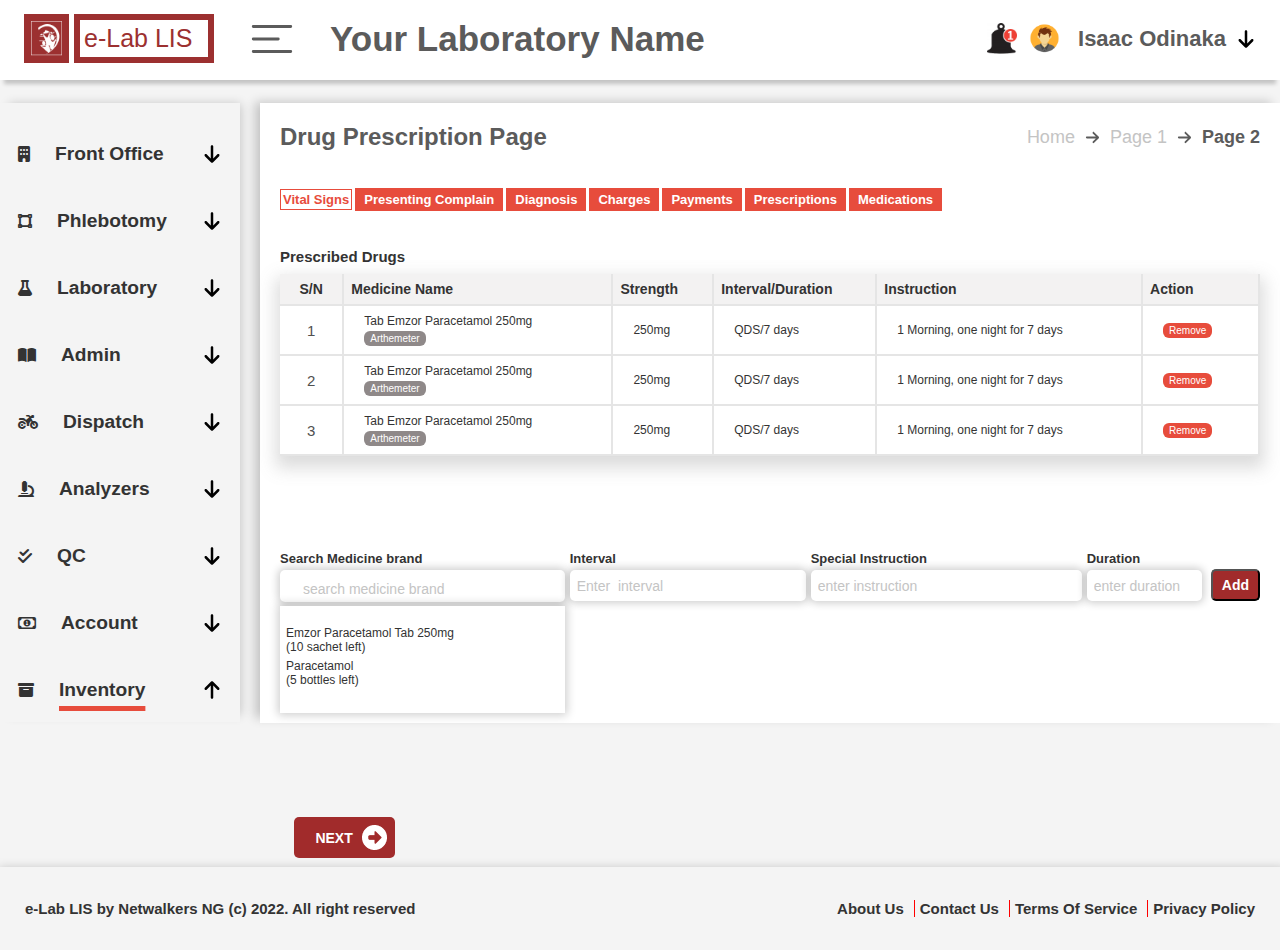
==== commit 3f6cdacd: "now" ====
--- a/index.html
+++ b/index.html
@@ -13,8 +13,8 @@
     <header class="top-header">
       <section>
         <div class="span">
-        <img src="images/logo box white.png">
-        <h1>e-Lab LIS</h1>
+          <img src="images/logo box white.png">
+          <h1>e-Lab LIS</h1>
         </div>
 
         <svg
@@ -45,9 +45,9 @@
         </svg>
         <h2>Your Laboratory Name</h2>
       </section>
-      <section>
-        <img src="images/bell.png" class="user-icon">
-        <img src="images/avater.png" class="user-icon">
+      <section class="name">
+        <img src="images/bell.png">
+        <img src="images/avater.png">
         <p>Isaac Odinaka</p>
         <svg
           xmlns="http://www.w3.org/2000/svg"
@@ -211,7 +211,7 @@
         <!-- Main content -->
         <main>
           <div class="blank-heading">
-            <!-- <svg
+            <svg
               xmlns="http://www.w3.org/2000/svg"
               viewBox="0 0 448 512"
               width="20px"
@@ -221,7 +221,7 @@
               <path
                 d="M0 96C0 78.3 14.3 64 32 64l384 0c17.7 0 32 14.3 32 32s-14.3 32-32 32L32 128C14.3 128 0 113.7 0 96zM0 256c0-17.7 14.3-32 32-32l384 0c17.7 0 32 14.3 32 32s-14.3 32-32 32L32 288c-17.7 0-32-14.3-32-32zM448 416c0 17.7-14.3 32-32 32L32 448c-17.7 0-32-14.3-32-32s14.3-32 32-32l384 0c17.7 0 32 14.3 32 32z"
               />
-            </svg> -->
+            </svg>
             <p>Drug Prescription Page</p>
             <div>
               <p>Home</p>
@@ -303,33 +303,6 @@
             </table>
           </div>
 
-          <!-- <div class="add-prescription-form">
-              <form>
-                <div>
-                  <div class="branding">Search Medicine brand</div>
-                  <input type="text" placeholder="Search medicine brand" class="input-field-1" />
-                  <div class="help-text">
-                    <h4>Emzor Paracetamol Tab 250mg</h4>
-                    <span>(10 sanchet left)</span>
-                  </div>
-                </div>
-                <div>
-                  <div class="branding">Interval</div>
-                  <input type="text" placeholder="Enter interval" class="input-field-2" />
-                </div>
-                <div>
-                  <div class="branding">Special Instruction</div>
-                  <input type="text" placeholder="enter instruction" class="input-field-3" />
-                </div>
-                <div>
-                  <div class="branding">Duration</div>
-                  <input type="text" placeholder="enter brand" class="input-field-4" />
-                </div>
-                <div class="button">
-                  <button type="button" class="add-btn">Add</button>
-                </div>
-              </form>
-          </div> -->
           <div class="add-drug">
             <div>
               <p>Search Medicine brand</p>
@@ -364,19 +337,49 @@
 
     </div>
 
-    <div class="button-section">
+    <footer>
+      <div>
+        <button>
+          <p>Next</p>
+          <img src="./images/arrow.png" />
+        </button>
+      </div>
+      <section>
+        <p>e-Lab LIS by Netwalkers NG (c) 2022. All right reserved</p>
+        <div class="items">
+          <p>About Us</p>
+          <p>Contact Us</p>
+          <p>Terms Of Service</p>
+          <p>Privacy Policy</p>
+        </div>
+      </section>
+    </footer>
+
+    <!-- <div class="button-section">
       <button>
         <p>Next</p>
         <img src="./images/arrow.png" />
       </button>
-    </div>
-    <footer>
+    </div> -->
+    <!-- <footer>
       <p class="about">e-Lab LIS by Netwalkers.NG (c) 2022. All rights reserved | 
         <a href="#">About Us</a> | 
         <a href="#">Contact Us</a> | 
         <a href="#">Terms of Services</a> | 
         <a href="#">Privacy Policy</a>
-      </p>
-    </footer>
+      </p> -->
+      <!-- <div class="button-section">
+        <button>
+          <p>Next</p>
+          <img src="./images/arrow.png" />
+        </button>
+      </div> -->
+    <!-- </footer> -->
 </body>
-</html>+</html>
+
+<!-- @media screen and (max-width: 766px) {
+  main > div:nth-child(1) > svg {
+      display: block;
+  }
+} -->--- a/styles.css
+++ b/styles.css
@@ -82,52 +82,101 @@
     color: #5B5B5B;
 }
 
-
-
-/* Mobile view for Header section */
-@media screen and (max-width: 720px) {
-    header {
-        flex-direction: column;
-        align-items: flex-start;
-    }
-
-    .logo {
-        justify-content: space-between;
-        width: 100%;
-    }
-
-    .logo .lab-name {
+@media screen and (max-width: 1000px) {
+    .top-header {
+        /* display: flex; */
+        
+        /* justify-content: none; */
+        /* flex-direction: column; */
+        padding: 15px 12px;
+        height: auto;
+    }
+
+    .top-header > section {
+        /* width: 100%; */
+        /* justify-content: center; */
+        margin-bottom: 10px;
+    }
+
+    .top-header > section:nth-child(1) {
+        /* display: flex; */
+        /* justify-content: space-between; */
+        gap: 20px;
+        /* align-items: center; */
+    }
+
+    .top-header > section:nth-child(1) > div {
+        /* flex-direction: column; */
+        
+        /* gap: 10px;
+        align-items: center; */
+    }
+
+    .top-header > section:nth-child(1) > div > h1 {
+        font-size: 14px;
+        padding: 3px;
+        width: 100px;
+        text-align: center;
+    }
+
+    .top-header > section:nth-child(1) > h2 {
+        /* display: none; */
+        font-size: 22px;
+        font-weight: 700;
+    }
+
+    .top-header > section:nth-child(1) > div > img {
+        width: 30px;
+        padding: 5px;
+    }
+
+    .top-header > section:nth-child(2) {
+        
+        /* justify-content: space-between;
+        gap: 5px; */
+        /* background-color: red; */
+    }
+
+    .top-header > section:nth-child(2) > img {
+        /* width: 3px;
+        background-color: red; */
+    }
+
+    @media screen and (max-width: 766px) {
+    .top-header > section:nth-child(2) > svg, p {
+        font-size: 10px;
         display: none;
     }
-
-    .user-profile {
-        justify-content: space-between;
-        width: 100%;
-        margin-top: 10px;
-    }
-
-    .user-profile .user-icon {
-        width: 25px;
-    }
-
-    .user-profile .user-name {
-        font-size: 14px;
-    }
-
-    .logo img.img {
-        width: 30px;
-    }
-
-    .logo .span {
-        font-size: 16px;
-    }
-}
+    }
+
+     @media screen and (max-width: 580px) {
+        .top-header > section:nth-child(1) > h2 {
+            position: relative;
+            top: 5em;
+            right: 16em;
+            font-size: 20px;
+            font-weight: 750;
+            position: fixed;
+        }
+     }
+
+     @media screen and (max-width: 548px) {
+        .top-header > section:nth-child(1) > h2 {
+            left: 0.8em;
+            width: 100%;
+        }
+     }
+     
+}
+
+
 
 
 /* Container section */
 .container {
     display: flex;
     justify-content: space-between;
+    gap: 20px;
 }
 
 aside {
@@ -172,6 +221,13 @@
     text-decoration: underline 5px;
     text-underline-offset: 10px;
     text-decoration-color: #e74c3c;
+}
+
+
+@media screen and (max-width: 838px) {
+    aside {
+        display: none;
+    }
 }
 
 /* main */
@@ -181,7 +237,8 @@
     padding: 20px;
     box-shadow: -7px -3px 10px -2px rgba(0, 0, 0, 0.2);
     height: 620px;
-    width: 1040px;
+    /* width: 1040px; */
+    flex: 1;
 }
 
 .blank-heading {
@@ -222,6 +279,98 @@
     fill: #5B5B5B;
 }
 
+main > div:nth-child(1) > svg {
+    display: none;
+}
+
+
+
+
+
+@media screen and (max-width: 1028px) {
+    main {
+        width: 100%;
+        height: auto;
+        padding: 15px;
+        box-shadow: none;   
+    }
+
+    .blank-heading {
+        /* justify-content: flex-start; */
+        /* flex-direction: column;
+        align-items: flex-start;
+        text-align: left; */
+    }
+
+    .blank-heading > div > p {
+        display: block;
+    }
+
+
+    main > div > p {
+        display: block;
+    }
+
+    /* main > div:nth-child(2) {
+        display: block;
+    } */
+
+    /* .home-page {
+        display: none;
+        background-color: red;
+    } */
+
+    @media screen and (max-width:580px) {
+        main {
+            margin-top: 30px;
+        }
+    }
+    
+    @media screen and (max-width: 838px) {
+        main > div:nth-child(1) > svg {
+            display: block;
+        }
+    }
+
+    @media screen and (max-width:579px) {
+        .blank-heading > div > p, svg {
+            display: none;
+        }
+    }
+
+    .drug-table {
+        margin-bottom: 50px;
+        overflow-x: auto;
+        overflow-y: hidden;
+    }
+
+    .drug-table > h4 {
+        font-size: 14px;
+    }
+
+    .drug-table > table {
+        font-size: 12px;
+    }
+
+    th, td {
+        padding: 5px;
+    }
+
+    .select-options {
+        justify-content: center;
+        gap: 5px;
+        margin-bottom: 25px;
+    }
+
+    .select-options > button {
+        font-size: 12px;
+        padding: 5px;
+    }
+    
+}
+
+
+
 /* table */
 .drug-table {
     width: 100%;
@@ -234,8 +383,8 @@
 }
 
 .drug-table > h4{
-    font: 500 15px "Roboto", sans-serif;
-    
+    font: 600 15px "Roboto", sans-serif;
+    margin-bottom: 4px;
 }
 
 .drug-table > table{
@@ -349,15 +498,19 @@
 .add-drug > div:nth-child(1) {
     width: 29.2%;
 }
+
 .add-drug > div:nth-child(2) {
     width: 24.2%;
 }
+
 .add-drug > div:nth-child(3) {
     width: 27.8%;
 }
+
 .add-drug > div:nth-child(4) {
     width: 11.8%;
 }
+
 .add-drug > div > input{
     width: 100%;
     padding: 10px 10px 5px 23px;
@@ -368,24 +521,28 @@
     box-shadow: 0px 0px 9px 2px rgba(0, 0, 0, 0.2);
     font: 500 15px "Roboto", sans-serif;
 }
+
 .add-drug > div > input:nth-last-child(1){
     padding: 7px;  
 }
+
 .add-drug > div > ::placeholder{
     color: #C4C4C4;
     font: 300 14px "Roboto", sans-serif;
 }
+
 .add-drug > button {
     font: 900 14px "Roboto", sans-serif;
     color: #fff;
     background-color: #A12B2B;
     padding: 6px 9px;
-    border: 1px solid var(--tertiary_color);
     border-radius: 5px;
     margin-left: 4px;
     cursor: pointer;
-    margin-top: 22px;
-}
+    margin-top: 18px;
+    align-items: center;
+}
+
 .add-drug > div > section{
     width: 100%;
     height: 107px;
@@ -407,70 +564,210 @@
     font: 400 12px "Roboto", sans-serif;
 }
 
-
-/* Mobile view for container side */
-@media screen and (max-width: 600px) {
-    .container {
-        flex-direction: column;
-        width: 100%;
-    }
-
-    aside {
-        width: 100%;
-        margin-bottom: 20px;
-        padding: 20px;
-        height: 400px;
-        margin-bottom: 3px;
-        border-bottom: 2px solid #ccc;
-    }
-
-    main {
-        width: 100%;
-        border-left: 0px;
-        border-bottom: 1px solid #ccc;
-    }
-
-    nav ul li {
-        justify-content: space-between;
-    }
-
-    aside ul li i {
-        margin-right: 10px;
-    }
-
-    nav ul li a {
-        width: 40%;
-    }
-
-    .breadcrumb {
-        display: flex;
+@media screen and (max-width: 580px) {
+    .add-drug{
         flex-wrap: wrap;
-        font-size: 14px;
-    }
-
-    .breadcrumb span {
-        margin-right: 5px;
-    }
-
-    .sp {
-        font-weight: 750;
-    }
-}
-
-
-.button-section {
-    position: relative;
+    }
+    .add-drug > div:nth-child(1) {
+        width: 300px;
+    }
+    .add-drug > div:nth-child(2) {
+        width: 240px;
+    }
+    .add-drug > div:nth-child(3) {
+        width: 290px;
+    }
+    .add-drug > div:nth-child(4) {
+        width: 105px;
+    }
+
+}
+
+@media screen and (max-width: 766px) {
+    .add-drug > div > p {
+        display: block;
+        font: 900 11.5px "Roboto", sans-serif;
+      }
+}
+
+@media screen and (max-width: 766px) {
+    .add-drug > div > section > div > p {
+        display: block;
+      }
+}
+
+
+
+
+/* footer{
+    width: 100%;
+    display: flex;
+    flex-direction: column;
+    justify-content: flex-end;
+    align-items: flex-end;
+    gap: 9px;
+    background-color: #fff;
+    font: 900 18px "Roboto", sans-serif;
+    position: absolute;
+    bottom: -75px;
+    right: 23px;
+    padding: 15px 0;
+}
+footer > div {
     display: flex;
     justify-content: flex-start;
     align-items: flex-start;
     width: 72%;
     padding: 0 32px;
 }
+footer > div > button {
+    display: flex;
+    justify-content: flex-start;
+    align-items: center;
+    gap: 9px;
+    padding: 8px 8px 8px 21px;
+    text-transform: uppercase;
+    font: 900 14px "Roboto", sans-serif;
+    color: #fff;
+    background-color: #A12B2B;
+    border: none;
+    border-radius: 5px;
+    cursor: pointer;
+}
+footer > div > button > img {
+    width: 25px;
+    height: 25px;
+}
+footer > section {
+    display: flex ;
+    justify-content: space-between;
+    align-items: center;
+    gap: 15px;
+    width: 1032px;
+    box-shadow: 2px 4px 10px 3px rgba(0, 0, 0, 0.2);
+    padding: 33px 25px;
+}
+footer > section > .items {
+    display: flex;
+    justify-content: flex-start;
+    align-items: center;
+    gap: 15px;
+}
+.items > p {
+    border-right: 1px solid var(--main_color);
+    padding-right: 10px;
+}
+.items > p:last-child{
+    border-right: none;
+    padding-right: 0px;
+} */
+
+
+footer {
+    margin-top: 0.1em;
+    width: 100%;
+    display: flex;
+    flex-direction: column;
+    justify-content: flex-end;
+    align-items: flex-end;
+    gap: 9px;
+    /* background-color: #fff; */
+    font: 700 18px "Roboto", sans-serif;
+    position: absolute;
+    /* bottom: -75px; */
+    /* right: 23px; */
+    padding: 15px 0;
+}
+
+footer > div {
+    display: flex;
+    justify-content: flex-start;
+    align-items: flex-start;
+    width: 81%;
+    padding: 0 32px;
+}
+
+footer > div > button {
+    display: flex;
+    justify-content: flex-start;
+    align-items: center;
+    gap: 9px;
+    padding: 8px 8px 8px 21px;
+    text-transform: uppercase;
+    font: 900 14px "Roboto", sans-serif;
+    color: #fff;
+    background-color: #A12B2B;
+    border: none;
+    border-radius: 5px;
+    cursor: pointer;
+}
+
+footer > div > button > img {
+    width: 25px;
+    height: 25px;
+}
+
+footer > section {
+    display: flex ;
+    justify-content: space-between;
+    align-items: center;
+    gap: 15px;
+    width: 1032px;
+    box-shadow: 2px 4px 10px 3px rgba(0, 0, 0, 0.2);
+    padding: 33px 25px;
+}
+
+footer > section > .items {
+    display: flex;
+    justify-content: flex-start;
+    align-items: center;
+    gap: 5px;
+}
+
+.items > p {
+    border-right: 1px solid red;
+    padding-right: 10px;
+}
+
+.items > p:last-child{
+    border-right: none;
+    padding-right: 0px;
+}
+
+@media screen and (max-width: 1280px) {
+    footer{
+        width: 100%;
+        font: 900 15px "Roboto", sans-serif;
+        position: absolute;
+        bottom: -50px;
+        right: 0px;
+        padding: 0;
+        z-index: 20;
+     }
+     footer > div {
+        display: flex;
+        justify-content: flex-start;
+        align-items: flex-start;
+        width: 79.5%;
+        padding: 0 32px;
+    }
+     footer > section {
+        width: 100%;
+    }
+}
+/* .button-section {
+    position: relative;
+    display: flex;
+    justify-content: flex-start;
+    align-items: flex-start;
+    width: 72%;
+    padding: 0 32px;
+}
 
 .button-section > button {
     position: absolute;
-    left: 20em;
-    top: 10px;
+    right: 50em;
+    top: 1em;
     display: flex;
     justify-content: flex-start;
     align-items: center;
@@ -485,8 +782,22 @@
     cursor: pointer;
 }
 
-
-/* Footer section */
+@media screen and (max-width: 766px) {
+    .button-section > button > p {
+        display: block;
+    }
+}
+
+@media screen and (min-width: 838px) {
+    
+
+    .button-section > button {
+        right: 34em;
+    }
+}
+
+
+
 footer {
     margin-top: 4em;
     width: 80%;
@@ -512,24 +823,73 @@
     color: black;
 }
 
-/* Mobile view for Footer section */
+@media screen and (max-width: 766px) {
+    footer p {
+        display: block;
+    }
+}
+
 @media screen and (max-width: 1000px) {
-    footer p {
-        font-size: 12px;
-        line-height: 1.5;
-    }
-
     footer {
         width: 100%;
-        border-left: 0px;
-        border-right: 0px;
-    }
-
-    footer p a {
-        display: inline-block;
-        margin-top: 5px;
-        font-size: 12px;
-    }
-}
-
-
+    }
+} */
+
+
+
+/* footer {
+    background-color: red;
+    color: #fff;
+    padding: 0px;
+    position: relative;
+    margin-top: 4em;
+    width: 80%;
+    float: right;
+    
+  }
+  
+  .footer-content {
+    display: flex;
+    flex-wrap: wrap;
+    justify-content: flex-start;
+    align-items: flex-start;
+    position: relative;
+  }
+  
+  .button-section {
+    position: absolute;
+    bottom: 7em;
+    left: 10px;
+  }
+  
+  button {
+    padding: 10px 20px;
+    background-color: #4CAF50;
+    border: none;
+    color: white;
+    font-size: 16px;
+    cursor: pointer;
+  }
+  
+  button:hover {
+    background-color: #45a049;
+  }
+  
+  .other-content {
+    flex: 1;
+    margin-top: 50px;
+    padding: 10px;
+  }
+  
+  @media (max-width: 768px) {
+    .footer-content {
+      flex-direction: column;
+      justify-content: flex-start;
+    }
+  
+    .button-section {
+      top: 10px;
+      left: 10px;
+    }
+  }
+ */
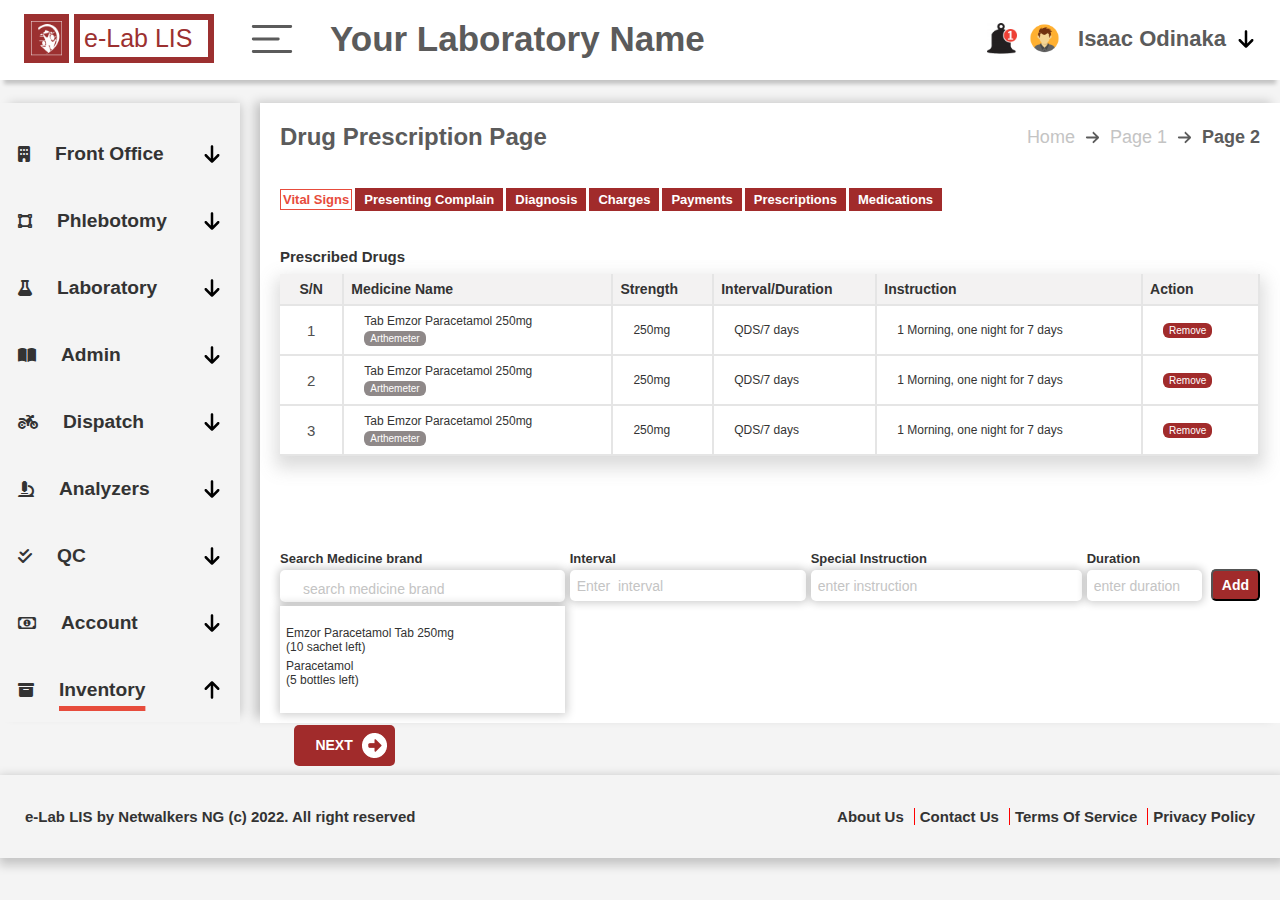
==== commit 9ea7976f: "now" ====
--- a/index.html
+++ b/index.html
@@ -336,7 +336,7 @@
         </main>
 
     </div>
-
+    <!-- footer section -->
     <footer>
       <div>
         <button>
@@ -354,32 +354,5 @@
         </div>
       </section>
     </footer>
-
-    <!-- <div class="button-section">
-      <button>
-        <p>Next</p>
-        <img src="./images/arrow.png" />
-      </button>
-    </div> -->
-    <!-- <footer>
-      <p class="about">e-Lab LIS by Netwalkers.NG (c) 2022. All rights reserved | 
-        <a href="#">About Us</a> | 
-        <a href="#">Contact Us</a> | 
-        <a href="#">Terms of Services</a> | 
-        <a href="#">Privacy Policy</a>
-      </p> -->
-      <!-- <div class="button-section">
-        <button>
-          <p>Next</p>
-          <img src="./images/arrow.png" />
-        </button>
-      </div> -->
-    <!-- </footer> -->
 </body>
-</html>
-
-<!-- @media screen and (max-width: 766px) {
-  main > div:nth-child(1) > svg {
-      display: block;
-  }
-} -->+</html>--- a/styles.css
+++ b/styles.css
@@ -67,7 +67,6 @@
 
 .top-header > section:nth-child(2) > img:nth-child(1){
     width: 30px;
-    /* height: 41px; */
 }
 
 .top-header > section:nth-child(2) > img:nth-child(2){
@@ -84,32 +83,16 @@
 
 @media screen and (max-width: 1000px) {
     .top-header {
-        /* display: flex; */
-        
-        /* justify-content: none; */
-        /* flex-direction: column; */
         padding: 15px 12px;
         height: auto;
     }
 
     .top-header > section {
-        /* width: 100%; */
-        /* justify-content: center; */
         margin-bottom: 10px;
     }
 
     .top-header > section:nth-child(1) {
-        /* display: flex; */
-        /* justify-content: space-between; */
         gap: 20px;
-        /* align-items: center; */
-    }
-
-    .top-header > section:nth-child(1) > div {
-        /* flex-direction: column; */
-        
-        /* gap: 10px;
-        align-items: center; */
     }
 
     .top-header > section:nth-child(1) > div > h1 {
@@ -120,7 +103,6 @@
     }
 
     .top-header > section:nth-child(1) > h2 {
-        /* display: none; */
         font-size: 22px;
         font-weight: 700;
     }
@@ -128,18 +110,6 @@
     .top-header > section:nth-child(1) > div > img {
         width: 30px;
         padding: 5px;
-    }
-
-    .top-header > section:nth-child(2) {
-        
-        /* justify-content: space-between;
-        gap: 5px; */
-        /* background-color: red; */
-    }
-
-    .top-header > section:nth-child(2) > img {
-        /* width: 3px;
-        background-color: red; */
     }
 
     @media screen and (max-width: 766px) {
@@ -148,25 +118,15 @@
         display: none;
     }
     }
-
-     @media screen and (max-width: 580px) {
-        .top-header > section:nth-child(1) > h2 {
-            position: relative;
-            top: 5em;
-            right: 16em;
-            font-size: 20px;
-            font-weight: 750;
-            position: fixed;
-        }
-     }
-
-     @media screen and (max-width: 548px) {
-        .top-header > section:nth-child(1) > h2 {
-            left: 0.8em;
-            width: 100%;
-        }
-     }
      
+}
+
+@media screen and (max-width: 560px) {
+    .top-header > section:nth-child(1) > h2{
+        position: absolute;
+        top: 4.7em;
+        left: 0;
+    }
 }
 
 
@@ -237,7 +197,6 @@
     padding: 20px;
     box-shadow: -7px -3px 10px -2px rgba(0, 0, 0, 0.2);
     height: 620px;
-    /* width: 1040px; */
     flex: 1;
 }
 
@@ -282,10 +241,6 @@
 main > div:nth-child(1) > svg {
     display: none;
 }
-
-
-
-
 
 @media screen and (max-width: 1028px) {
     main {
@@ -295,13 +250,6 @@
         box-shadow: none;   
     }
 
-    .blank-heading {
-        /* justify-content: flex-start; */
-        /* flex-direction: column;
-        align-items: flex-start;
-        text-align: left; */
-    }
-
     .blank-heading > div > p {
         display: block;
     }
@@ -311,16 +259,7 @@
         display: block;
     }
 
-    /* main > div:nth-child(2) {
-        display: block;
-    } */
-
-    /* .home-page {
-        display: none;
-        background-color: red;
-    } */
-
-    @media screen and (max-width:580px) {
+    @media screen and (max-width:560px) {
         main {
             margin-top: 30px;
         }
@@ -333,7 +272,10 @@
     }
 
     @media screen and (max-width:579px) {
-        .blank-heading > div > p, svg {
+        .blank-heading > div > svg {
+            display: none;
+        }
+        .blank-heading > div > p {
             display: none;
         }
     }
@@ -436,7 +378,7 @@
 }
 
 .action > button {
-    background-color: #e74c3c;
+    background-color: #A12B2B;
     cursor: pointer;
 }
 
@@ -457,13 +399,13 @@
 }
 
 .select-options > button{
-    background-color: #e74c3c;
+    background-color: #A12B2B;
     color: #fff;
     padding: 3px 8px;
     border: none;
     font: 700 13px "Roboto", sans-serif;
     cursor: pointer;
-    border: 1px solid #e74c3c;
+    border: 1px solid #A12B2B;
     text-overflow: ellipsis;
 }
 
@@ -597,29 +539,28 @@
 }
 
 
-
-
-/* footer{
+/* footer section */
+footer {
+    margin-top: 0.1em;
     width: 100%;
     display: flex;
     flex-direction: column;
     justify-content: flex-end;
     align-items: flex-end;
     gap: 9px;
-    background-color: #fff;
-    font: 900 18px "Roboto", sans-serif;
+    font: 700 18px "Roboto", sans-serif;
     position: absolute;
-    bottom: -75px;
-    right: 23px;
     padding: 15px 0;
 }
+
 footer > div {
     display: flex;
     justify-content: flex-start;
     align-items: flex-start;
-    width: 72%;
+    width: 81%;
     padding: 0 32px;
 }
+
 footer > div > button {
     display: flex;
     justify-content: flex-start;
@@ -634,10 +575,12 @@
     border-radius: 5px;
     cursor: pointer;
 }
+
 footer > div > button > img {
     width: 25px;
     height: 25px;
 }
+
 footer > section {
     display: flex ;
     justify-content: space-between;
@@ -647,99 +590,29 @@
     box-shadow: 2px 4px 10px 3px rgba(0, 0, 0, 0.2);
     padding: 33px 25px;
 }
+
 footer > section > .items {
     display: flex;
     justify-content: flex-start;
     align-items: center;
-    gap: 15px;
-}
+    gap: 5px;
+}
+
 .items > p {
-    border-right: 1px solid var(--main_color);
+    border-right: 1px solid red;
     padding-right: 10px;
 }
+
 .items > p:last-child{
     border-right: none;
     padding-right: 0px;
-} */
-
-
-footer {
-    margin-top: 0.1em;
-    width: 100%;
-    display: flex;
-    flex-direction: column;
-    justify-content: flex-end;
-    align-items: flex-end;
-    gap: 9px;
-    /* background-color: #fff; */
-    font: 700 18px "Roboto", sans-serif;
-    position: absolute;
-    /* bottom: -75px; */
-    /* right: 23px; */
-    padding: 15px 0;
-}
-
-footer > div {
-    display: flex;
-    justify-content: flex-start;
-    align-items: flex-start;
-    width: 81%;
-    padding: 0 32px;
-}
-
-footer > div > button {
-    display: flex;
-    justify-content: flex-start;
-    align-items: center;
-    gap: 9px;
-    padding: 8px 8px 8px 21px;
-    text-transform: uppercase;
-    font: 900 14px "Roboto", sans-serif;
-    color: #fff;
-    background-color: #A12B2B;
-    border: none;
-    border-radius: 5px;
-    cursor: pointer;
-}
-
-footer > div > button > img {
-    width: 25px;
-    height: 25px;
-}
-
-footer > section {
-    display: flex ;
-    justify-content: space-between;
-    align-items: center;
-    gap: 15px;
-    width: 1032px;
-    box-shadow: 2px 4px 10px 3px rgba(0, 0, 0, 0.2);
-    padding: 33px 25px;
-}
-
-footer > section > .items {
-    display: flex;
-    justify-content: flex-start;
-    align-items: center;
-    gap: 5px;
-}
-
-.items > p {
-    border-right: 1px solid red;
-    padding-right: 10px;
-}
-
-.items > p:last-child{
-    border-right: none;
-    padding-right: 0px;
 }
 
 @media screen and (max-width: 1280px) {
-    footer{
+    footer {
         width: 100%;
         font: 900 15px "Roboto", sans-serif;
         position: absolute;
-        bottom: -50px;
         right: 0px;
         padding: 0;
         z-index: 20;
@@ -755,141 +628,41 @@
         width: 100%;
     }
 }
-/* .button-section {
-    position: relative;
-    display: flex;
-    justify-content: flex-start;
-    align-items: flex-start;
-    width: 72%;
-    padding: 0 32px;
-}
-
-.button-section > button {
-    position: absolute;
-    right: 50em;
-    top: 1em;
-    display: flex;
-    justify-content: flex-start;
-    align-items: center;
-    gap: 9px;
-    padding: 9px 9px 9px 22px;
-    text-transform: uppercase;
-    font: 900 14px "Roboto", sans-serif;
-    color: #fff;
-    background-color: #A12B2B;
-    border: none;
-    border-radius: 5px;
-    cursor: pointer;
+
+@media screen and (max-width: 1024px) {
+    footer > section { 
+        display: flex ;
+        flex-direction: column;
+        justify-content: space-between;
+        align-items: center;
+        gap: 20px;
+        padding: 33px 18px;
+    }
 }
 
 @media screen and (max-width: 766px) {
-    .button-section > button > p {
+    footer > div > button > p {
         display: block;
     }
-}
-
-@media screen and (min-width: 838px) {
-    
-
-    .button-section > button {
-        right: 34em;
-    }
-}
-
-
-
-footer {
-    margin-top: 4em;
-    width: 80%;
-    display: flex;
-    float: right;
-    text-align: center;
-    background-color: #fff;
-    padding: 20px;
-    margin-bottom: 10px;
-    box-shadow: 2px 4px 10px 3px rgba(0, 0, 0, 0.2);
-}
-
-footer p {
-    margin: 0;
-    font-size: 15px;
-    font-weight: 900;
-}
-
-footer a {
-    text-decoration: none;
-    margin: 0 5px;
-    font-weight: 900;
-    color: black;
-}
-
-@media screen and (max-width: 766px) {
-    footer p {
+
+    .items > p {
         display: block;
-    }
-}
-
-@media screen and (max-width: 1000px) {
-    footer {
+        font: 900 15px "Roboto", sans-serif;
+    }
+
+    footer > section > p {
+        display: block;
+        font: 900 15px "Roboto", sans-serif;
+    }
+}
+
+@media screen and (max-width: 838px) {
+    footer > div {
         width: 100%;
-    }
-} */
-
-
-
-/* footer {
-    background-color: red;
-    color: #fff;
-    padding: 0px;
-    position: relative;
-    margin-top: 4em;
-    width: 80%;
-    float: right;
-    
-  }
-  
-  .footer-content {
-    display: flex;
-    flex-wrap: wrap;
-    justify-content: flex-start;
-    align-items: flex-start;
-    position: relative;
-  }
-  
-  .button-section {
-    position: absolute;
-    bottom: 7em;
-    left: 10px;
-  }
-  
-  button {
-    padding: 10px 20px;
-    background-color: #4CAF50;
-    border: none;
-    color: white;
-    font-size: 16px;
-    cursor: pointer;
-  }
-  
-  button:hover {
-    background-color: #45a049;
-  }
-  
-  .other-content {
-    flex: 1;
-    margin-top: 50px;
-    padding: 10px;
-  }
-  
-  @media (max-width: 768px) {
-    .footer-content {
-      flex-direction: column;
-      justify-content: flex-start;
-    }
-  
-    .button-section {
-      top: 10px;
-      left: 10px;
-    }
-  }
- */
+        padding: 0 16px;
+    }
+    footer > div > button > img {
+        width: 20px;
+        height: 20px;
+    }
+}
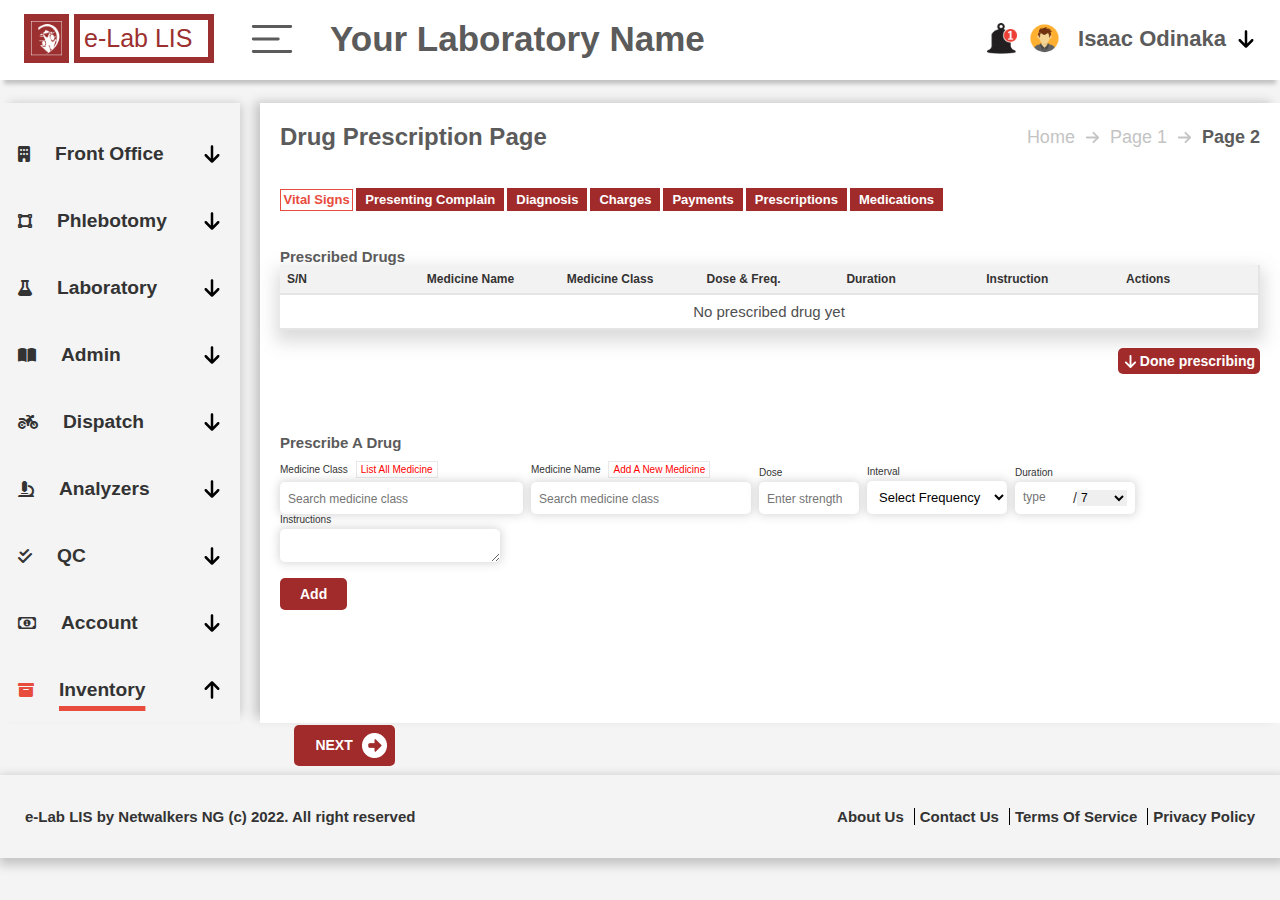
==== commit abd0242a: "Recently" ====
--- a/index.html
+++ b/index.html
@@ -8,6 +8,7 @@
     <link rel="stylesheet" href="https://cdnjs.cloudflare.com/ajax/libs/font-awesome/6.0.0-beta3/css/all.min.css">
     <!-- Custom CSS -->
     <link rel="stylesheet" href="styles.css">
+    <!-- <script src="https://code.jquery.com/jquery-3.6.0.min.js"></script> -->
 </head>
 <body>   
     <header class="top-header">
@@ -47,13 +48,14 @@
       </section>
       <section class="name">
         <img src="images/bell.png">
-        <img src="images/avater.png">
-        <p>Isaac Odinaka</p>
+        <img id="myImage" src="images/avater.png">
+        <p id="myParagraph">Isaac Odinaka</p>
         <svg
           xmlns="http://www.w3.org/2000/svg"
           viewBox="0 0 384 512"
           width="20px"
           height="20px"
+          id="myIcon"
         >
           <path
             d="M169.4 470.6c12.5 12.5 32.8 12.5 45.3 0l160-160c12.5-12.5 12.5-32.8 0-45.3s-32.8-12.5-45.3 0L224 370.8 224 64c0-17.7-14.3-32-32-32s-32 14.3-32 32l0 306.7L54.6 265.4c-12.5-12.5-32.8-12.5-45.3 0s-12.5 32.8 0 45.3l160 160z"
@@ -256,83 +258,131 @@
               <tr>
                 <th>S/N</th>
                 <th>Medicine Name</th>
-                <th>Strength</th>
-                <th>Interval/Duration</th>
+                <th>Medicine Class</th>
+                <th>Dose & Freq.</th>
+                <th>Duration</th>
                 <th>Instruction</th>
-                <th>Action</th>
+                <th>Actions</th>
               </tr>
               <tr>
-                <td>1</td>
-                <td class="medicine-name">
-                  <p>Tab Emzor Paracetamol 250mg</p>
-                  <button>Arthemeter</button>
-                </td>
-                <td>250mg</td>
-                <td>QDS/7 days</td>
-                <td>1 Morning, one night for 7 days</td>
-                <td class="action">
-                  <button>Remove</button>
-                </td>
+                <td colspan="7" id="no-drugrow">No prescribed drug yet</td>
               </tr>
-              <tr>
-                <td>2</td>
-                <td class="medicine-name">
-                  <p>Tab Emzor Paracetamol 250mg</p>
-                  <button>Arthemeter</button>
-                </td>
-                <td>250mg</td>
-                <td>QDS/7 days</td>
-                <td>1 Morning, one night for 7 days</td>
-                <td class="action">
-                  <button>Remove</button>
-                </td>
-              </tr>
-              <tr>
-                <td>3</td>
-                <td class="medicine-name">
-                  <p>Tab Emzor Paracetamol 250mg</p>
-                  <button>Arthemeter</button>
-                </td>
-                <td>250mg</td>
-                <td>QDS/7 days</td>
-                <td>1 Morning, one night for 7 days</td>
-                <td class="action">
-                  <button>Remove</button>
-                </td>
-              </tr>
+              <tbody id="tbody"></tbody>
             </table>
-          </div>
-
-          <div class="add-drug">
-            <div>
-              <p>Search Medicine brand</p>
-              <input type="text" placeholder="search medicine brand" />
+            <div>
+              <button id="done-prescribing">
+                <svg
+                  xmlns="http://www.w3.org/2000/svg"
+                  viewBox="0 0 384 512"
+                  width="15px"
+                  height="15px"
+                  fill="#fff"
+                >
+                  <path
+                    d="M169.4 470.6c12.5 12.5 32.8 12.5 45.3 0l160-160c12.5-12.5 12.5-32.8 0-45.3s-32.8-12.5-45.3 0L224 370.8 224 64c0-17.7-14.3-32-32-32s-32 14.3-32 32l0 306.7L54.6 265.4c-12.5-12.5-32.8-12.5-45.3 0s-12.5 32.8 0 45.3l160 160z"
+                  />
+                </svg>
+                <p>Done prescribing</p>
+              </button>
+            </div>
+            <div id="remark">
               <section>
-                <div>
-                  <p>Emzor Paracetamol Tab 250mg</p>
-                  <p>(10 sachet left)</p>
+                <label for="remark">Remarks</label>
+                <input type="text" id="remark" name="remark" />
+                <button>Save Prescription</button>
+              </section>
+            </div>
+          </div>
+          
+          <div class="add-drugs">
+            <h4>Prescribe A Drug</h4>
+            <section>
+              <div class="fields">
+                <label for="med-class">
+                  <p>Medicine Class</p>
+                  <div>List All Medicine</div>
+                </label>
+                <input
+                  type="text"
+                  name="med-class"
+                  id="med-class"
+                  placeholder="Search medicine class"
+                  class="med-class"
+                />
+                <div class="spinner" id="spinner1"></div>
+                <section class="search-data" id="search-data1">
+                  <div>
+                    <button class="close-search">Close</button>
+                  </div>
+                  <div class="result" id="result1"></div>
+                </section>
+              </div>
+              <div class="fields">
+                <label for="med-name">
+                  <p>Medicine Name</p>
+                  <div>Add A New Medicine</div>
+                </label>
+                <input
+                  type="text"
+                  name="med-name"
+                  id="med-name"
+                  placeholder="Search medicine class"
+                  class="med-name"
+                />
+                <div class="spinner" id="spinner2"></div>
+                <section class="search-data" id="search-data2">
+                  <div>
+                    <button class="close-search">Close</button>
+                  </div>
+                  <div class="result" id="result2"></div>
+                </section>
+              </div>
+              <div class="fields">
+                <label for="dose"> Dose </label>
+                <input
+                  type="text"
+                  name="dose"
+                  id="dose"
+                  placeholder="Enter strength"
+                  class="med-name"
+                />
+              </div>
+              <div class="fields">
+                <label for="interval"> Interval </label>
+                <select name="interval" id="interval">
+                  <option value="" disabled selected style="color: darkgrey">
+                    Select Frequency
+                  </option>
+                  <option value="Q2W">Q2W - Every other week</option>
+                  <option value="Q3W">Q3W - Every other week</option>
+                </select>
+              </div>
+              <div class="fields">
+                <label for="interval"> Duration </label>
+                <div class="two-form">
+                  <input
+                    type="number"
+                    name="duration"
+                    id="duration1"
+                    placeholder="type"
+                  />
+                  /
+                  <select name="duration2" id="duration2">
+                    <option value="7">7</option>
+                    <option value="7">14</option>
+                    <option value="7">21</option>
+                    <option value="7">52</option>
+                  </select>
                 </div>
-                <div>
-                  <p>Paracetamol</p>
-                  <p>(5 bottles left)</p>
-                </div>
-              </section>
-            </div>
-            <div>
-              <p>Interval</p>
-              <input type="text" placeholder="Enter  interval" />
-            </div>
-            <div>
-              <p>Special Instruction</p>
-              <input type="text" placeholder="enter instruction" />
-            </div>
-            <div>
-              <p>Duration</p>
-              <input type="text" placeholder="enter duration" />
-            </div>
-            <button>Add</button>
-          </div>
-          
+              </div>
+              <div class="fields">
+                <label for="instruction"> Instructions </label>
+                <textarea name="instruction" id="instruction"> </textarea>
+              </div>
+            </section>
+            <button id="add-prescription">Add</button>
+          </div>
+
         </main>
 
     </div>
@@ -354,5 +404,6 @@
         </div>
       </section>
     </footer>
+  <script src="script.js"></script>
 </body>
 </html>--- a/styles.css
+++ b/styles.css
@@ -72,6 +72,7 @@
 .top-header > section:nth-child(2) > img:nth-child(2){
     width: 35px;
     margin-right: 6px;
+    cursor: pointer;
 }
 
 .top-header > section:nth-child(2) > p {
@@ -113,13 +114,25 @@
     }
 
     @media screen and (max-width: 766px) {
-    .top-header > section:nth-child(2) > svg, p {
-        font-size: 10px;
+    .top-header > section:nth-child(2) > svg {
         display: none;
+        position: absolute;
+        top: 5em;
+        left: 42em;
+    }
+    .top-header > section:nth-child(2) > p{
+        /* font-size: 10px; */
+        display: none;
+        position: absolute;
+        top: 3.5em;
+        left: 23.5em;
+        box-shadow: 0px 0px 9px 2px rgba(0, 0, 0, 0.2);
+        padding: 2px;
     }
     }
      
 }
+
 
 @media screen and (max-width: 560px) {
     .top-header > section:nth-child(1) > h2{
@@ -177,18 +190,29 @@
     width: 20px;
     height: 20px;
 }
+
 .nav-content:nth-of-type(9) > div > p {
     text-decoration: underline 5px;
     text-underline-offset: 10px;
     text-decoration-color: #e74c3c;
 }
 
+.nav-content:nth-of-type(9) > div > i {
+    color: #e74c3c;
+}
+
 
 @media screen and (max-width: 838px) {
     aside {
         display: none;
-    }
-}
+        background-color: red;
+        position: absolute;
+        left: 0.1em;
+        /* padding: 40px 18px 180px; */
+        /* margin-top: 2px; */
+    }
+}
+
 
 /* main */
 main {
@@ -212,8 +236,9 @@
     font: 600 24px "Roboto", sans-serif;
     text-transform: capitalize;
     color: #5B5B5B;
-
-}
+}
+
+
 
 .blank-heading > div {
     display: flex;
@@ -235,7 +260,7 @@
 .blank-heading > div > svg{
     width: 15px;
     height: 15px;
-    fill: #5B5B5B;
+    fill: #C4C4C4;
 }
 
 main > div:nth-child(1) > svg {
@@ -314,19 +339,13 @@
 
 
 /* table */
-.drug-table {
-    width: 100%;
-    display: flex;
-    flex-direction: column;
-    justify-content: flex-start;
-    align-items: flex-start;
-    gap: 5px;
-    margin-bottom: 95px;
-}
-
-.drug-table > h4{
+.drug-table{
+    margin-bottom: 60px;
+}
+
+.drug-table > h4 {
     font: 600 15px "Roboto", sans-serif;
-    margin-bottom: 4px;
+    color: #5B5B5B;
 }
 
 .drug-table > table{
@@ -337,11 +356,13 @@
     overflow-x: auto;
 }
 
-tr, th, td{
+tr, td{
     border: 2px solid #E5E5E5;
     border-top: none;
     border-left: none;
 }
+
+
 
 th:nth-last-child(1), td:nth-last-child(1){
     border-right: 1px solid transparent;
@@ -351,16 +372,31 @@
     background-color: #F3F2F2;
     padding: 7px;
     text-align: left;
-    font: 900 14px "Roboto", sans-serif;
-}
-
-th:nth-child(1) {
-    text-align: center;
+    font: 700 12px "Roboto", sans-serif;
+    width: 10%;
 }
 
 td {
     padding: 8px 20px;
-    font: 500 12px "Roboto", sans-serif;
+    font: 700 11px "Roboto", sans-serif;
+}
+
+
+td > button{
+    background-color: #A12B2B;
+    color: #fff;
+    border: 0;
+    outline: none;
+    padding: 3px 6px;
+    font: 700 12px "Roboto", sans-serif;
+    border-radius: 5px;
+    cursor: pointer;
+}
+
+
+
+#no-drugrow {
+    text-align: center;
 }
 
 .medicine-name > p {
@@ -388,6 +424,70 @@
     text-align: center;
 }
 
+.drug-table > div:nth-of-type(1) {
+    width: 100%;
+    display: flex;
+    justify-content: flex-end;
+    align-items: center;
+    margin-top: 18px;
+}
+
+.drug-table > div:nth-of-type(1) > button {
+    display: flex;
+    justify-content: center;
+    align-items: center;
+    gap: 2px;
+    padding: 5px;
+    outline: none;
+    border: 0;
+    background-color: #A12B2B;
+    color: #fff;
+    font: 700 14px "Roboto", sans-serif;
+    border-radius: 5px;
+    cursor: pointer;
+}
+
+.drug-table > div:nth-of-type(2) {
+    width: 100%;
+    display: none;
+    justify-content: flex-end;
+    align-items: flex-start;
+}
+
+.drug-table > div:nth-of-type(2) > section {
+    width: 300px;
+    display: flex;
+    flex-direction: column;
+    justify-content: flex-start;
+    align-items: flex-start;
+    gap: 4px;
+}
+
+.drug-table > div:nth-of-type(2) > section > label {
+    font: 500 14px "Robotot", sans-serif;
+}
+
+.drug-table > div:nth-of-type(2) > section > input {
+    width: 100%;
+    padding: 8px;
+    border: 0;
+    border-radius: 5px;
+    outline: none;
+    box-shadow: 0px 0px 4px 2px rgba(117, 116, 116, 0.25);
+    font: 400 14px "Roboto", sans-serif;
+}
+
+.drug-table > div:nth-of-type(2) > section > button {
+    background-color: #A12B2B;
+    color: #fff;
+    border: 0;
+    outline: none;
+    padding: 5px 8px;
+    font: 700 14px "Roboto", sans-serif;
+    cursor: pointer;
+    margin-top: 16px;
+}
+
 /* select option */
 .select-options{
     display: flex ;
@@ -413,98 +513,207 @@
     background-color: #fff;
     color: #e74c3c;
     border: 1px solid #e74c3c;
-    padding: 2px;
+    padding: 2.5px;
 }
 
 /* Add drug section */
-.add-drug {
-    width: 100%;
-    display: flex;
-    justify-content: flex-start;
-    align-items: flex-start;
-    gap: 5px;
-}
-
-.add-drug > div {
+.add-drugs {
+    width: 100%;
+}
+
+.add-drugs > h4 {
+    font: 700 15px "Roboto", sans-serif;
+    color: #5B5B5B;
+    margin-bottom: 10px;
+}
+
+.add-drugs > section {
+    width: 100%;
+    display: flex;
+    align-items: flex-end;
+    flex-wrap: wrap;
+}
+
+.add-drugs > button {
+    background-color: #A12B2B;
+    color: white;
+    border: 0;
+    outline: none;
+    padding: 8px 20px;
+    font: 700 14px "Roboto", sans-serif;
+    border-radius: 5px;
+    margin-top: 16px;
+    cursor: pointer;
+}
+
+.add-drugs > section > .fields {
     display: flex;
     flex-direction: column;
     justify-content: flex-start;
     align-items: flex-start;
     gap: 4px;
-}
-
-.add-drug > div > p {
-    font: 900 13px "Roboto", sans-serif;
-}
-
-.add-drug > div:nth-child(1) {
-    width: 29.2%;
-}
-
-.add-drug > div:nth-child(2) {
-    width: 24.2%;
-}
-
-.add-drug > div:nth-child(3) {
-    width: 27.8%;
-}
-
-.add-drug > div:nth-child(4) {
-    width: 11.8%;
-}
-
-.add-drug > div > input{
-    width: 100%;
-    padding: 10px 10px 5px 23px;
+    position: relative;
+    margin-right: 8px;
+}
+
+.fields > label {
+    font: 500 10px "Roboto", sans-serif;
+    display: flex;
+    justify-content: center;
+    align-items: center;
+    gap: 8px;
+}
+
+.fields > label > div {
+    color: red;
+    border: 1px solid #e9e8e8;
+    padding: 2px 4px;
+}
+
+.fields > input, .fields > select, .two-form, .fields > textarea {
+    width: 100%;
+    background-color: #fff;
+    border: none;
+    outline: none;
+    padding: 8px;
+    font: 500 14px "Roboto", sans-serif;
+    box-shadow: 0px 0px 8px 2px rgba(117, 116, 116, 0.25);
+    border-radius: 5px;
+}
+
+
+.fields > select {
+    font: 500 13px "Roboto", sans-serif;
+}
+
+.fields > select > option {
+    overflow-x: hidden;
+    background-color: #fff;
     border: 0;
     outline: none;
+    font: 500 12px "Roboto", sans-serif;
+}
+
+.fields > input:focus {
+    outline: 1px solid black;
+}
+
+.fields > input::placeholder {
+    font: 500 12px "Roboto", sans-serif;
+}
+
+.fields:nth-child(1) {
+    width: 243px;
+}
+
+.fields:nth-child(2) {
+    width: 220px;
+}
+
+.fields:nth-child(3) {
+    width: 100px;
+}
+.fields:nth-child(4) {
+    width: 140px;
+}
+
+.fields:nth-child(5) {
+    width: 120px;
+}
+
+
+.fields > .two-form {
+    width: 100%;
+    display: flex;
+    justify-content: flex-start;
+    align-items: flex-start;
+}
+
+.two-form > select, .two-form > input {
+    width: 50%;
+    border: 0;
+    outline: none;
+    font: 500 12px "Roboto", sans-serif;
+}
+
+.fields > textarea {
+    width: 220px;
+    height: 33px;
+}
+
+.fields > .search-data{
+    width: 100%;
+    height: 220px;
     border-radius: 5px;
+    box-shadow: 0px 0px 4px 2px rgba(117, 116, 116, 0.25);
     background-color: #fff;
-    box-shadow: 0px 0px 9px 2px rgba(0, 0, 0, 0.2);
-    font: 500 15px "Roboto", sans-serif;
-}
-
-.add-drug > div > input:nth-last-child(1){
-    padding: 7px;  
-}
-
-.add-drug > div > ::placeholder{
-    color: #C4C4C4;
-    font: 300 14px "Roboto", sans-serif;
-}
-
-.add-drug > button {
+    display: none;
+    flex-direction: column;
+    justify-content: flex-start;
+    align-items: flex-start;
+    position: absolute;
+    top: 64px;
+    left: 0;
+    z-index: 30;
+}
+.search-data > div:nth-child(1){
+    border-bottom: 1px solid #e2e2e2;
+    padding: 6px 7px;
+    width: 100%;
+    display: flex;
+    justify-content: flex-end;
+}
+.search-data > div:nth-child(1) > button{
+    border: 0;
+    outline: none;
+    background-color: transparent;
+    cursor: pointer;
+    color: var(--main_color);
     font: 900 14px "Roboto", sans-serif;
-    color: #fff;
-    background-color: #A12B2B;
-    padding: 6px 9px;
-    border-radius: 5px;
-    margin-left: 4px;
-    cursor: pointer;
-    margin-top: 18px;
-    align-items: center;
-}
-
-.add-drug > div > section{
-    width: 100%;
-    height: 107px;
-    background-color: #fff;
-    padding: 20px 6px 5px;
-    box-shadow: 0px 0px 9px 2px rgba(0, 0, 0, 0.2);
+    text-decoration: underline;
+}
+.search-data > div:nth-child(2){
+    width: 100%;
+    overflow-y: auto;
+    overflow-x: hidden;
+    padding: 6px 2px 6px 7px;
+}
+.search-data > .result{
     display: flex;
     flex-direction: column;
     justify-content: flex-start;
     align-items: flex-start;
-    gap: 5px;
-}
-
-.add-drug > div > section > div{
-    display: flex;
-    flex-direction: column;
-    justify-content: flex-start;
-    align-items: flex-start;
-    font: 400 12px "Roboto", sans-serif;
-}
+    gap: 4px;
+}
+.result-item{
+    width: 100%;
+    font: 700 14px "Roboto", sans-serif;
+    cursor: pointer;
+    padding: 1px 4px;
+    border-radius: 2px;
+}
+.result-item:hover{
+    background-color: #d6d4d4;
+}
+.spinner {
+    display: none;
+    width: 20px;
+    height: 20px;
+    border-radius: 50%;
+    border: 4px solid;
+    border-color: #dbdcef;
+    border-right-color: #474bff;
+    animation: spinner-d3wgkg 1s infinite linear;
+    position: absolute;
+    top: 30px;
+    right: 4px;
+}
+@keyframes spinner-d3wgkg {
+    to {
+       transform: rotate(1turn);
+    }
+}
+
 
 @media screen and (max-width: 580px) {
     .add-drug{
@@ -599,7 +808,7 @@
 }
 
 .items > p {
-    border-right: 1px solid red;
+    border-right: 1px solid black;
     padding-right: 10px;
 }
 
@@ -666,3 +875,56 @@
         height: 20px;
     }
 }
+
+
+#api-data {
+    margin-top: 10px;
+    border: 1px solid #ccc;
+    padding: 10px;
+    border-radius: 5px;
+    font-family: Arial, sans-serif;
+    font-size: 14px;
+    color: #333;
+    display: none;
+    max-height: 190px;
+    overflow-y: auto;
+    box-shadow: 0px 0px 9px 2px rgba(0, 0, 0, 0.2);
+}
+
+.name-item {
+    margin: 5px 0;
+    padding: 5px;
+    font: 750 12px "Roboto", sans-serif;
+    color: #5B5B5B;
+    cursor: pointer;
+    /* background-color: red; */
+}
+
+.name-item:hover {
+    background-color: #f9f9f9;
+}
+
+.close-btn {
+    cursor: pointer;
+    font-weight: bold;
+    margin-top: 3px;
+    text-align: right;
+    border-bottom: 2px solid #f9f9f9;
+}
+
+#drug-info {
+    margin-top: 20px;
+    border: 1px solid #ccc;
+    padding: 10px;
+    border-radius: 5px;
+    background-color: #f1f1f1;
+    font-family: Arial, sans-serif;
+    font-size: 14px;
+    color: #333;
+    display: none;
+    max-height: 300px;
+    overflow-y: auto;
+}
+
+
+
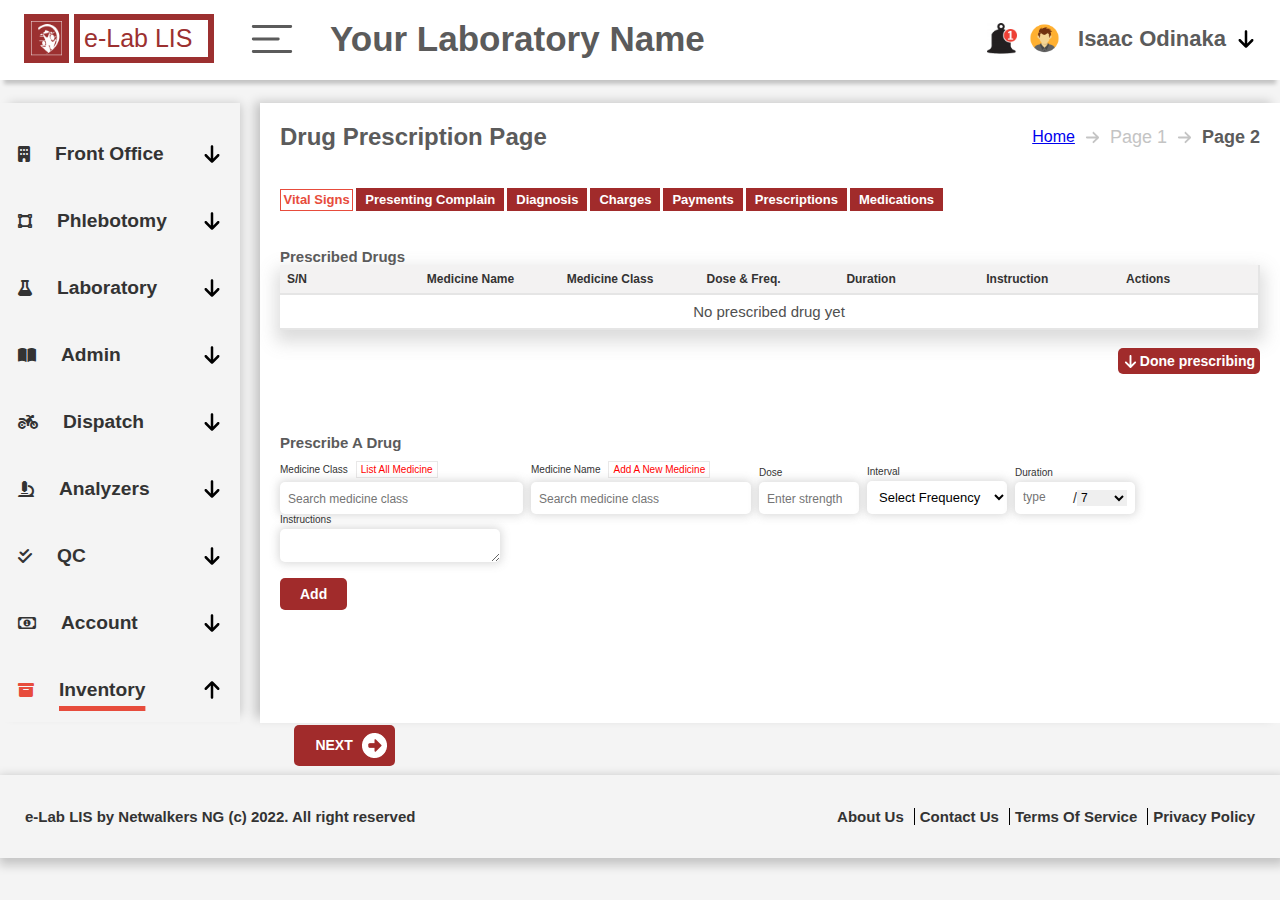
==== commit 74a5a85b: "Recently" ====
--- a/index.html
+++ b/index.html
@@ -226,7 +226,8 @@
             </svg>
             <p>Drug Prescription Page</p>
             <div>
-              <p>Home</p>
+              <!-- <p>Home</p> -->
+              <a href="./homepage.html">Home</a>
               <svg xmlns="http://www.w3.org/2000/svg" viewBox="0 0 448 512">
                 <path
                   d="M438.6 278.6c12.5-12.5 12.5-32.8 0-45.3l-160-160c-12.5-12.5-32.8-12.5-45.3 0s-12.5 32.8 0 45.3L338.8 224 32 224c-17.7 0-32 14.3-32 32s14.3 32 32 32l306.7 0L233.4 393.4c-12.5 12.5-12.5 32.8 0 45.3s32.8 12.5 45.3 0l160-160z"
--- a/styles.css
+++ b/styles.css
@@ -205,11 +205,9 @@
 @media screen and (max-width: 838px) {
     aside {
         display: none;
-        background-color: red;
+        background-color: #fff;
         position: absolute;
         left: 0.1em;
-        /* padding: 40px 18px 180px; */
-        /* margin-top: 2px; */
     }
 }
 
@@ -250,7 +248,12 @@
 .blank-heading > div > p {
     font: 200 18px "Roboto", sans-serif;
     color: #C4C4C4;
-}
+    
+}
+
+/* .blank-heading > div > link {
+    cursor: pointer;
+} */
 
 .blank-heading > div > p:last-child {
     font: 900 18px "Roboto", sans-serif;
@@ -382,6 +385,7 @@
 }
 
 
+
 td > button{
     background-color: #A12B2B;
     color: #fff;
@@ -421,7 +425,7 @@
 td:nth-child(1) {
     color: #505050;
     font: 500 15px "Roboto", sans-serif;
-    text-align: center;
+    /* text-align: center; */
 }
 
 .drug-table > div:nth-of-type(1) {
@@ -798,6 +802,7 @@
     width: 1032px;
     box-shadow: 2px 4px 10px 3px rgba(0, 0, 0, 0.2);
     padding: 33px 25px;
+    width: 81%;
 }
 
 footer > section > .items {
@@ -877,54 +882,11 @@
 }
 
 
-#api-data {
-    margin-top: 10px;
-    border: 1px solid #ccc;
-    padding: 10px;
-    border-radius: 5px;
-    font-family: Arial, sans-serif;
-    font-size: 14px;
-    color: #333;
-    display: none;
-    max-height: 190px;
-    overflow-y: auto;
-    box-shadow: 0px 0px 9px 2px rgba(0, 0, 0, 0.2);
-}
-
-.name-item {
-    margin: 5px 0;
-    padding: 5px;
-    font: 750 12px "Roboto", sans-serif;
-    color: #5B5B5B;
-    cursor: pointer;
-    /* background-color: red; */
-}
-
-.name-item:hover {
-    background-color: #f9f9f9;
-}
-
-.close-btn {
-    cursor: pointer;
-    font-weight: bold;
-    margin-top: 3px;
-    text-align: right;
-    border-bottom: 2px solid #f9f9f9;
-}
-
-#drug-info {
-    margin-top: 20px;
-    border: 1px solid #ccc;
-    padding: 10px;
-    border-radius: 5px;
-    background-color: #f1f1f1;
-    font-family: Arial, sans-serif;
-    font-size: 14px;
-    color: #333;
-    display: none;
-    max-height: 300px;
-    overflow-y: auto;
-}
-
-
-
+
+
+
+
+
+
+
+
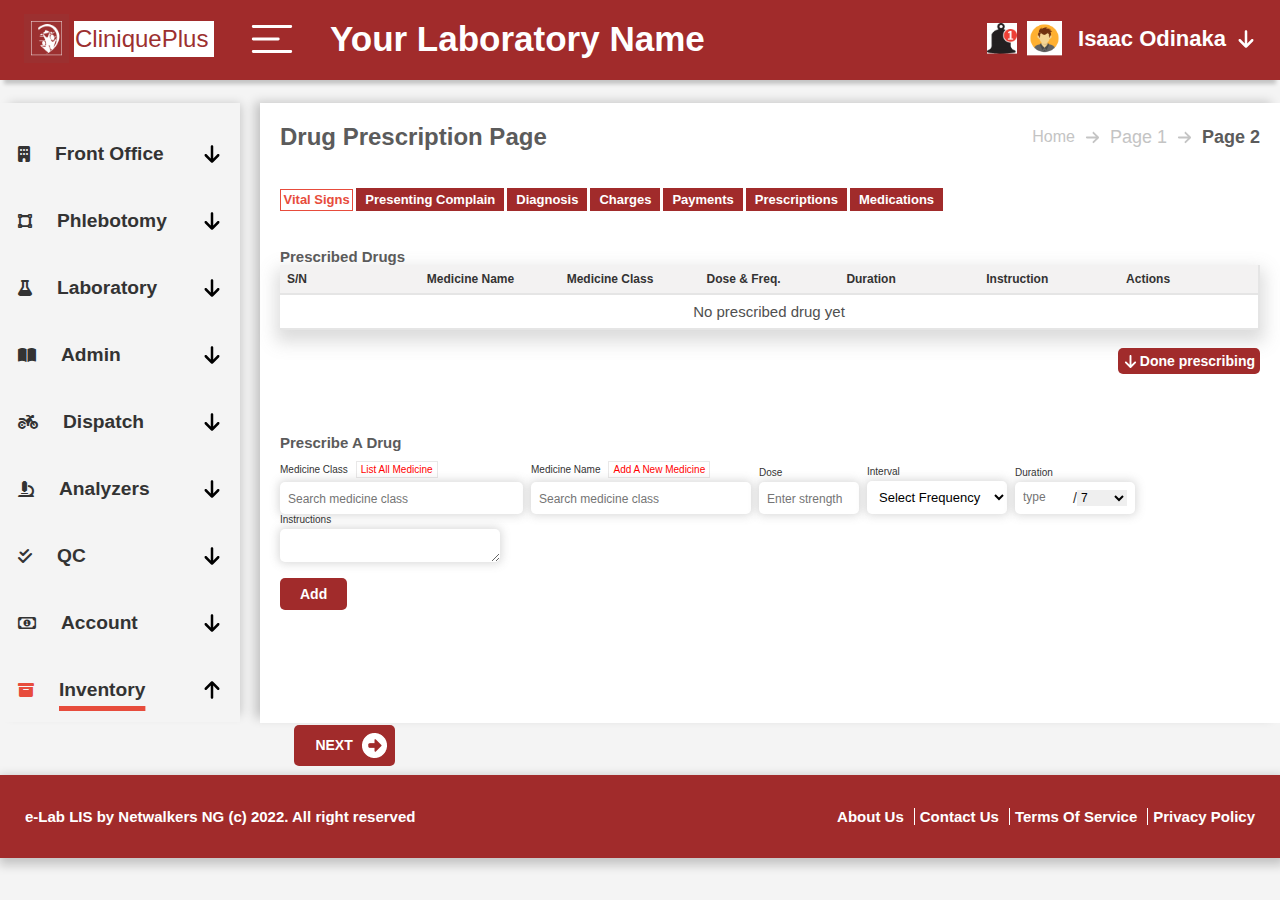
==== commit 2f500acd: "recently" ====
--- a/index.html
+++ b/index.html
@@ -15,29 +15,28 @@
       <section>
         <div class="span">
           <img src="images/logo box white.png">
-          <h1>e-Lab LIS</h1>
+          <h1>CliniquePlus</h1>
         </div>
 
         <svg
           width="50px"
           height="50px"
           viewBox="0 0 24.00 24.00"
-          fill="none"
           xmlns="http://www.w3.org/2000/svg"
-          stroke="#5B5B5B"
+          stroke="#fff"
         >
           <g id="SVGRepo_bgCarrier" stroke-width="0"></g>
           <g
             id="SVGRepo_tracerCarrier"
             stroke-linecap="round"
             stroke-linejoin="round"
-            stroke="#5B5B5B"
+            stroke="#fff"
             stroke-width="0.096"
           ></g>
           <g id="SVGRepo_iconCarrier">
             <path
               d="M3 12H15M3 6H21M3 18H21"
-              stroke="#5B5B5B"
+              stroke="#fff"
               stroke-width="1.3679999999999999"
               stroke-linecap="round"
               stroke-linejoin="round"
--- a/styles.css
+++ b/styles.css
@@ -19,32 +19,38 @@
     padding: 30px 24px 33px;
     margin-bottom: 21px;
     box-shadow: 0px 8px 4px -4px rgba(0, 0, 0, 0.2);
+    background-color: #A12B2B;
+    height: 80px;
+}
+
+.top-header > section:nth-child(1){
+    display: flex;
+    justify-content: flex-start;
+    align-items: center;
+    gap: 33px;
+}
+
+
+
+.top-header > section:nth-child(1) > div {
+    display: flex;
+    align-items: center;
+    gap: 5px;
+}
+
+.top-header > section:nth-child(1) > div > h1 {
+    font: 300 24px "Roboto", sans-serif;
+    /* border: 6px solid #9C3030; */
     background-color: #fff;
-    height: 80px;
-}
-
-.top-header > section:nth-child(1){
-    display: flex;
-    justify-content: flex-start;
-    align-items: center;
-    gap: 33px;
-}
-
-
-
-.top-header > section:nth-child(1) > div {
-    display: flex;
-    align-items: center;
-    gap: 5px;
-}
-
-.top-header > section:nth-child(1) > div > h1 {
-    font: 300 25px "Roboto", sans-serif;
-    border: 6px solid #9C3030;
-    padding: 4px;
+    padding: 4px 1px;
     width: 140px;
     color: #9C3030;
 }
+
+.top-header > section:nth-child(2) > svg {
+    fill: #fff;
+}
+
 
 .top-header > section:nth-child(1) > div > img {
     background-color: #9C3030;
@@ -55,7 +61,8 @@
 .top-header > section:nth-child(1) > h2 {
     font: 700 35px "Roboto", sans-serif;
     text-transform: capitalize;
-    color: #5B5B5B;
+    /* color: #5B5B5B; */
+    color: #fff;
 }
 
 .top-header > section:nth-child(2) {
@@ -79,7 +86,8 @@
     font: 700 22px "Roboto", sans-serif;
     text-transform: capitalize;
     white-space: nowrap;
-    color: #5B5B5B;
+    /* color: #5B5B5B; */
+    color: #fff;
 }
 
 @media screen and (max-width: 1000px) {
@@ -249,6 +257,11 @@
     font: 200 18px "Roboto", sans-serif;
     color: #C4C4C4;
     
+}
+
+.blank-heading > div > a {
+    text-decoration-line: none;
+    color: #C4C4C4;
 }
 
 /* .blank-heading > div > link {
@@ -800,9 +813,11 @@
     align-items: center;
     gap: 15px;
     width: 1032px;
+    background-color: #A12B2B;
     box-shadow: 2px 4px 10px 3px rgba(0, 0, 0, 0.2);
     padding: 33px 25px;
     width: 81%;
+    color: #fff;
 }
 
 footer > section > .items {
@@ -813,7 +828,8 @@
 }
 
 .items > p {
-    border-right: 1px solid black;
+    /* border-right: 1px solid black; */
+    border-right: 1px solid #fff;
     padding-right: 10px;
 }
 
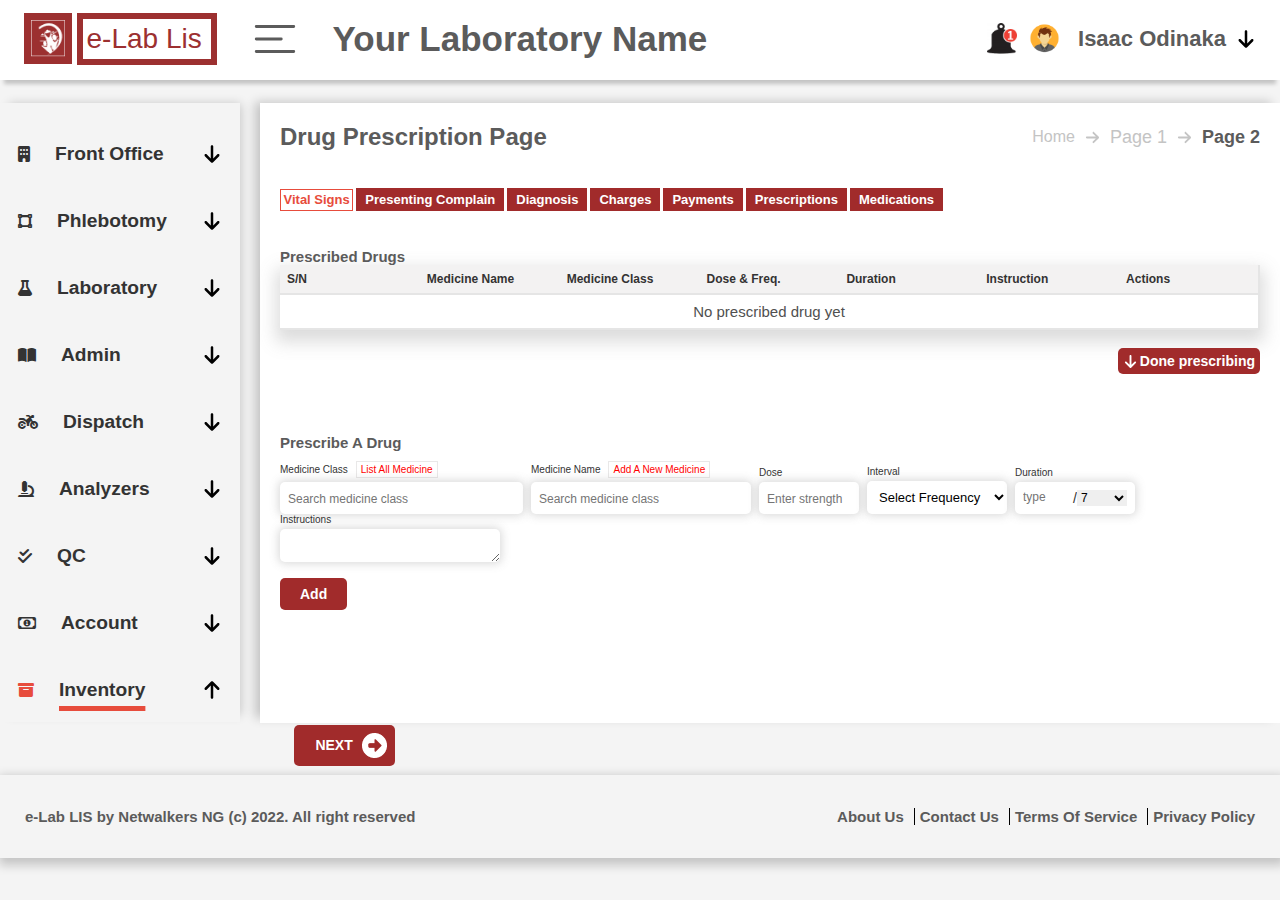
==== commit 63df3efb: "Recently" ====
--- a/index.html
+++ b/index.html
@@ -15,7 +15,7 @@
       <section>
         <div class="span">
           <img src="images/logo box white.png">
-          <h1>CliniquePlus</h1>
+          <h1>e-Lab Lis</h1>
         </div>
 
         <svg
@@ -23,20 +23,20 @@
           height="50px"
           viewBox="0 0 24.00 24.00"
           xmlns="http://www.w3.org/2000/svg"
-          stroke="#fff"
+          stroke="#5B5B5B"
         >
           <g id="SVGRepo_bgCarrier" stroke-width="0"></g>
           <g
             id="SVGRepo_tracerCarrier"
             stroke-linecap="round"
             stroke-linejoin="round"
-            stroke="#fff"
+            stroke="#5B5B5B"
             stroke-width="0.096"
           ></g>
           <g id="SVGRepo_iconCarrier">
             <path
               d="M3 12H15M3 6H21M3 18H21"
-              stroke="#fff"
+              stroke="#5B5B5B"
               stroke-width="1.3679999999999999"
               stroke-linecap="round"
               stroke-linejoin="round"
@@ -384,6 +384,7 @@
           </div>
 
         </main>
+        
 
     </div>
     <!-- footer section -->
--- a/styles.css
+++ b/styles.css
@@ -19,7 +19,7 @@
     padding: 30px 24px 33px;
     margin-bottom: 21px;
     box-shadow: 0px 8px 4px -4px rgba(0, 0, 0, 0.2);
-    background-color: #A12B2B;
+    background-color: #ffffff;
     height: 80px;
 }
 
@@ -39,30 +39,25 @@
 }
 
 .top-header > section:nth-child(1) > div > h1 {
-    font: 300 24px "Roboto", sans-serif;
-    /* border: 6px solid #9C3030; */
+    font: 300 28px "Roboto", sans-serif;
+    border: 6px solid #9C3030;
     background-color: #fff;
-    padding: 4px 1px;
+    padding: 4px;
     width: 140px;
     color: #9C3030;
 }
 
-.top-header > section:nth-child(2) > svg {
-    fill: #fff;
-}
-
 
 .top-header > section:nth-child(1) > div > img {
     background-color: #9C3030;
-    width: 45px;
+    width: 47.5px;
     padding: 7px;
 }
 
 .top-header > section:nth-child(1) > h2 {
     font: 700 35px "Roboto", sans-serif;
     text-transform: capitalize;
-    /* color: #5B5B5B; */
-    color: #fff;
+    color: #5B5B5B;
 }
 
 .top-header > section:nth-child(2) {
@@ -86,8 +81,8 @@
     font: 700 22px "Roboto", sans-serif;
     text-transform: capitalize;
     white-space: nowrap;
-    /* color: #5B5B5B; */
-    color: #fff;
+    color: #5B5B5B;
+    
 }
 
 @media screen and (max-width: 1000px) {
@@ -187,6 +182,14 @@
     align-items: center;
     gap: 25px;
 }
+
+/* .container > aside > div:nth-child(1) {
+    background-color: #5B5B5B;
+    padding: 5px 10px;
+    color: #fff;
+    fill: #fff;
+    border-radius: 5px;
+} */
 
 
 .nav-content > div > p {
@@ -813,11 +816,10 @@
     align-items: center;
     gap: 15px;
     width: 1032px;
-    background-color: #A12B2B;
     box-shadow: 2px 4px 10px 3px rgba(0, 0, 0, 0.2);
     padding: 33px 25px;
     width: 81%;
-    color: #fff;
+    color: #5B5B5B;
 }
 
 footer > section > .items {
@@ -828,8 +830,7 @@
 }
 
 .items > p {
-    /* border-right: 1px solid black; */
-    border-right: 1px solid #fff;
+    border-right: 1px solid black;
     padding-right: 10px;
 }
 
